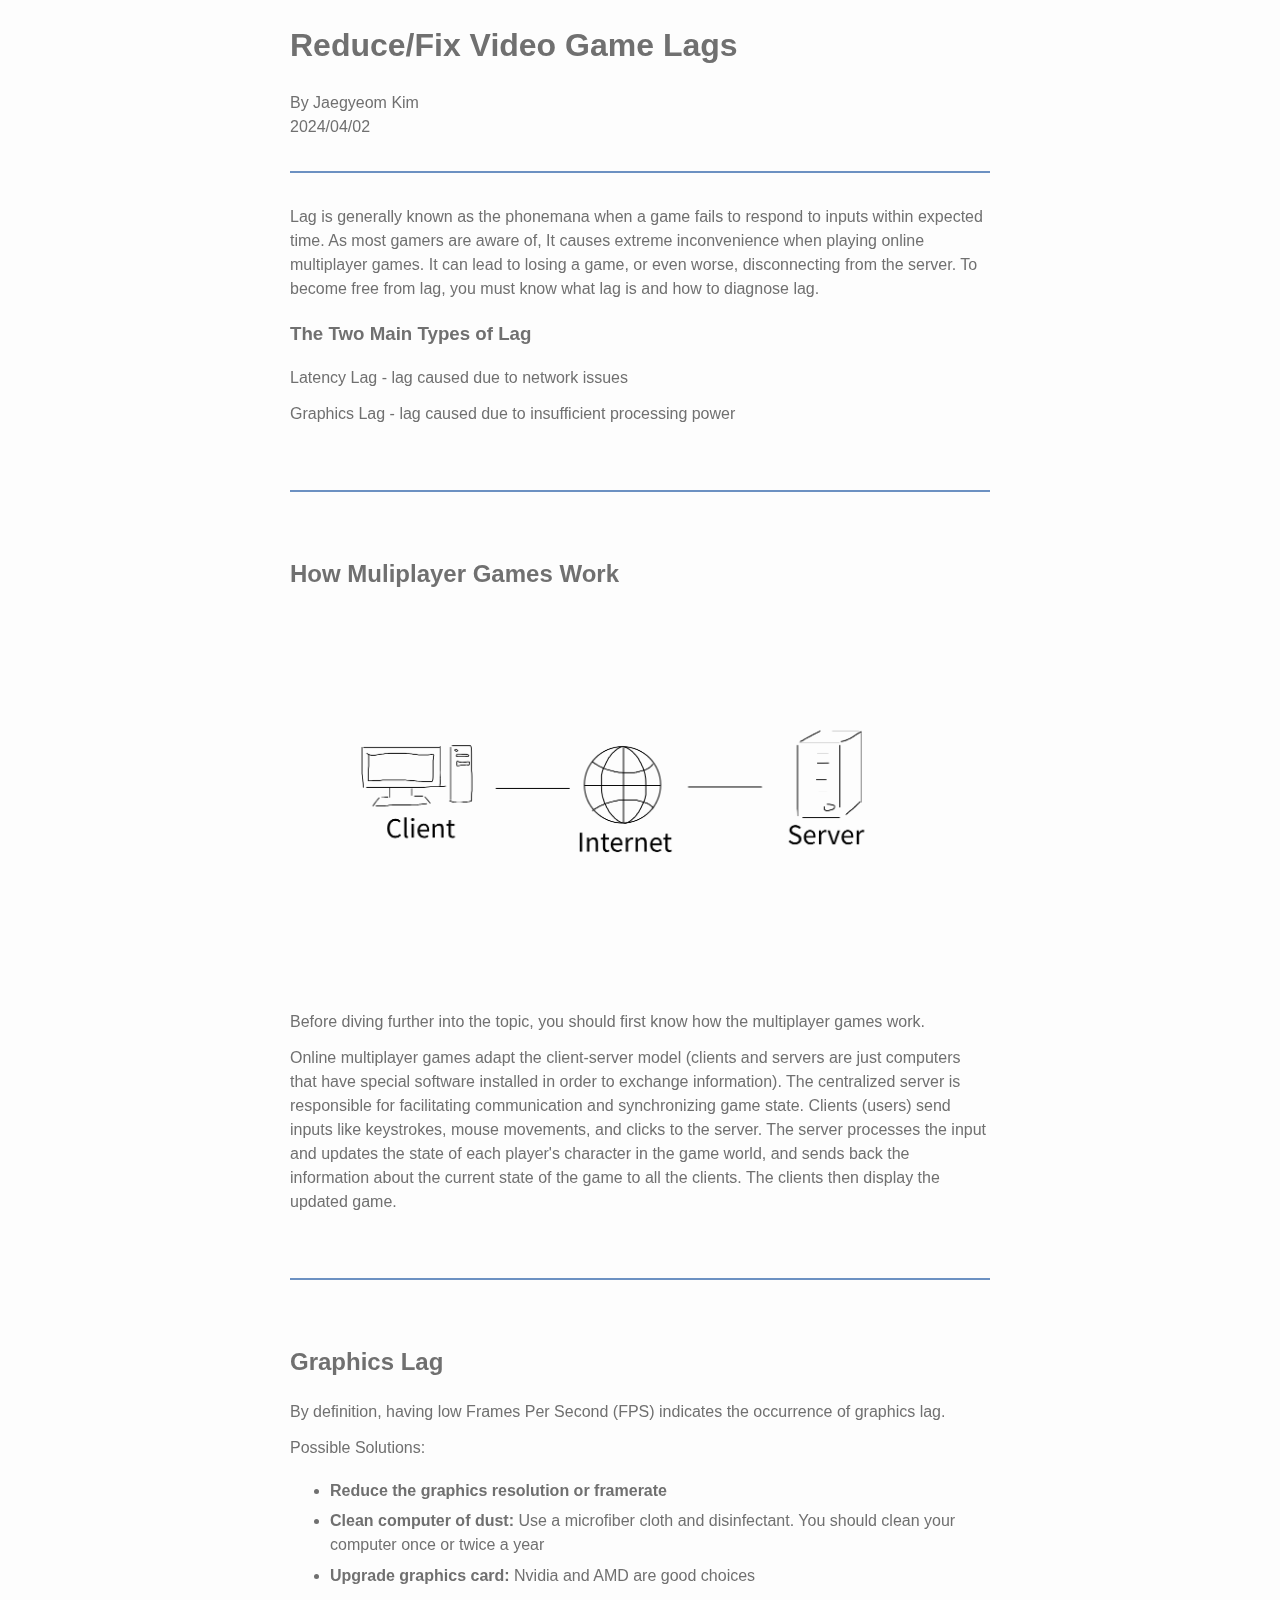
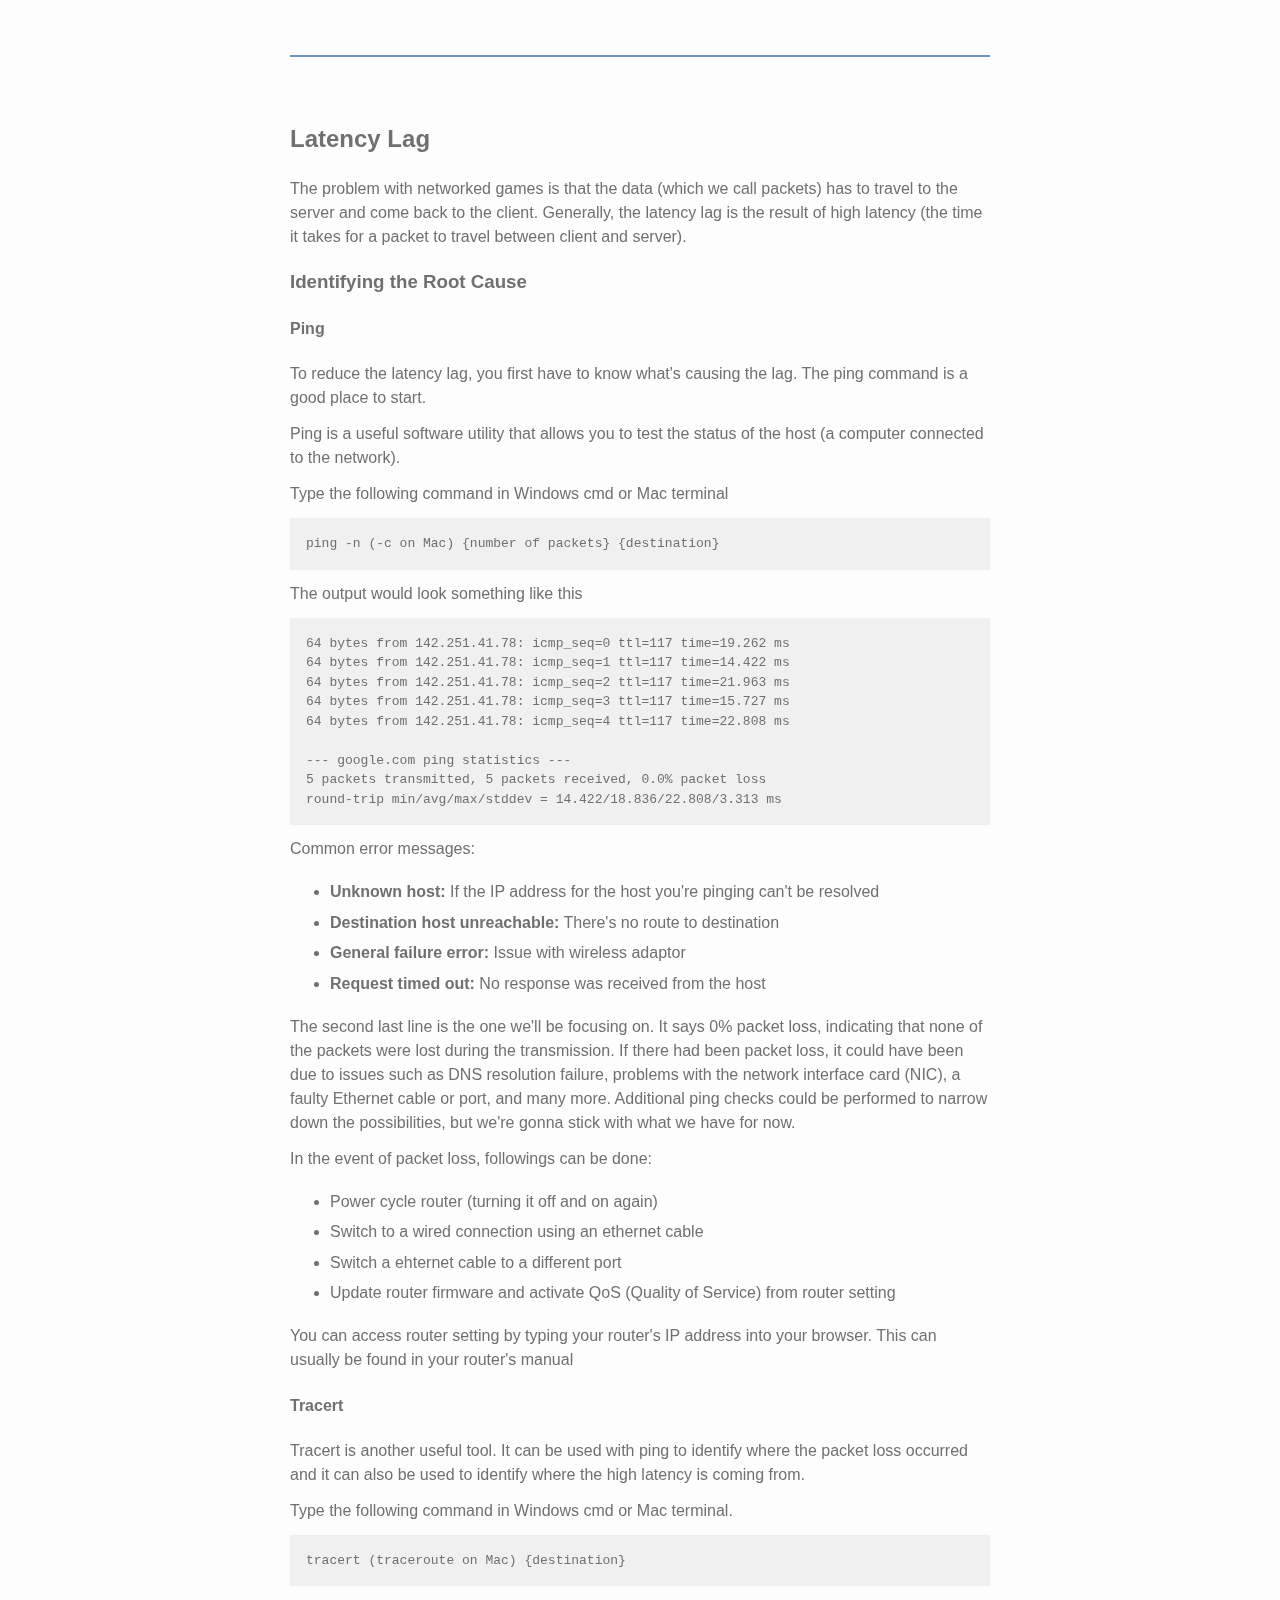
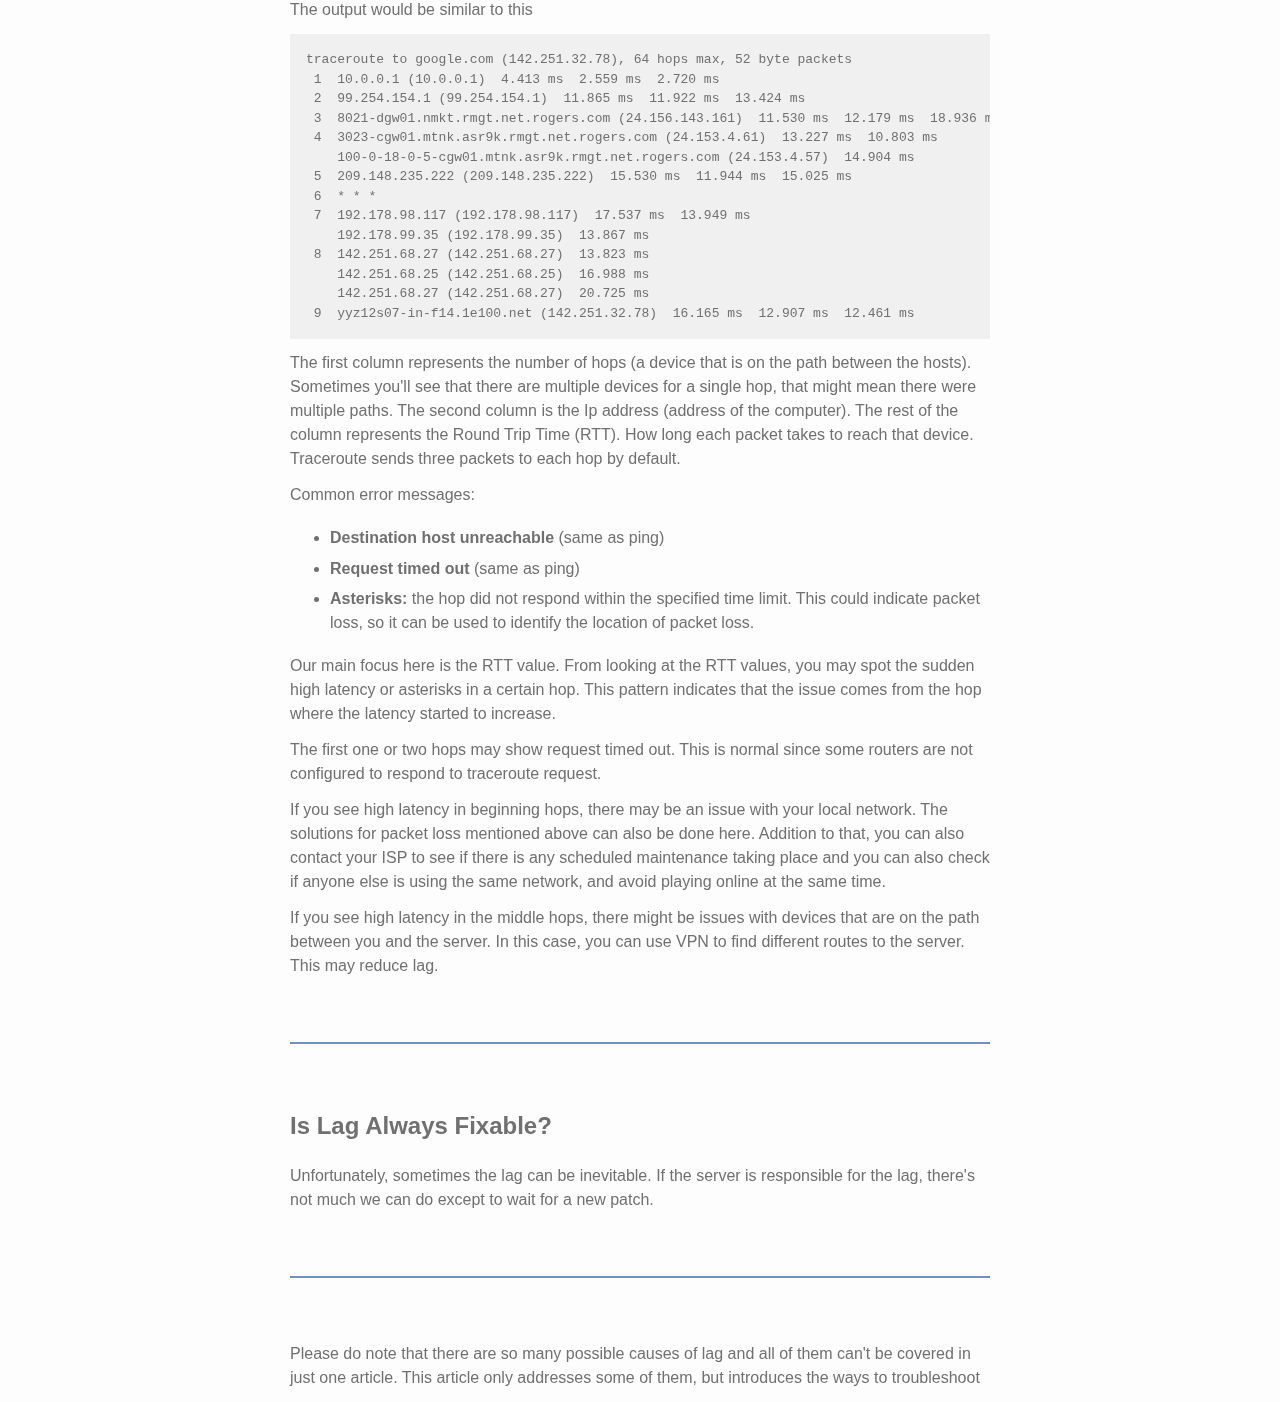
==== index.html @ 0a388fc5 "Update index.html" ====
<!DOCTYPE html>
<html leng="en">
<head>
<link rel="stylesheet" href="/moddedmvp.css">
<title>Troubleshooting Lag</title>
</head>
<body>

<h1>Reduce/Fix Video Game Lags</h1>
<p>By Jaegyeom Kim<br>2024/04/02</p>
<hr id="special-hr">
 
<p>Lag is generally known as the phonemana when a game fails to respond to inputs within expected time. As most gamers are aware of, It causes extreme inconvenience when playing online multiplayer games. It can lead to losing a game, or even worse, disconnecting from the server. To become free from lag, you must know what lag is and how to diagnose lag.</p>

<h3>The Two Main Types of Lag</h3>
<p>Latency Lag - lag caused due to network issues</p>
<p>Graphics Lag - lag caused due to insufficient processing power</p>
<hr>

<h2>How Muliplayer Games Work</h2>
<img src="Figure1.png" width="700">
<p>Before diving further into the topic, you should first know how the multiplayer games work.</p>
<p>Online multiplayer games adapt the client-server model (clients and servers are just computers that have special software installed in order to exchange information). The centralized server is responsible for facilitating communication and synchronizing game state. Clients (users) send inputs like keystrokes, mouse movements, and clicks to the server. The server processes the input and updates the state of each player's character in the game world, and sends back the information about the current state of the game to all the clients. The clients then display the updated game.</p>
<hr>

<h2>Graphics Lag</h2>
<p>By definition, having low Frames Per Second (FPS) indicates the occurrence of graphics lag.</p>
<p>Possible Solutions:</p>
<ul>
<li><strong>Reduce the graphics resolution or framerate</strong></li>
<li><strong>Clean computer of dust:</strong> Use a microfiber cloth and disinfectant. You should clean your computer once or twice a year</li>
<li><strong>Upgrade graphics card:</strong> Nvidia and AMD are good choices</li>
</ul>
<hr>

<h2>Latency Lag</h2>
<p>The problem with networked games is that the data (which we call packets) has to travel to the server and come back to the client. Generally, the latency lag is the result of high latency (the time it takes for a packet to travel between client and server).</p>

<h3>Identifying the Root Cause</h3>
<h4>Ping</h4>
<p>To reduce the latency lag, you first have to know what's causing the lag. The ping command is a good place to start.</p>
<p>Ping is a useful software utility that allows you to test the status of the host (a computer connected to the network).</p>
<p>Type the following command in Windows cmd or Mac terminal</p>
<pre>
ping -n (-c on Mac) {number of packets} {destination}
</pre>
<p>The output would look something like this</p>
<pre>
64 bytes from 142.251.41.78: icmp_seq=0 ttl=117 time=19.262 ms
64 bytes from 142.251.41.78: icmp_seq=1 ttl=117 time=14.422 ms
64 bytes from 142.251.41.78: icmp_seq=2 ttl=117 time=21.963 ms
64 bytes from 142.251.41.78: icmp_seq=3 ttl=117 time=15.727 ms
64 bytes from 142.251.41.78: icmp_seq=4 ttl=117 time=22.808 ms

--- google.com ping statistics ---
5 packets transmitted, 5 packets received, 0.0% packet loss
round-trip min/avg/max/stddev = 14.422/18.836/22.808/3.313 ms
</pre>
<p>Common error messages:</p>
<ul>
<li><strong>Unknown host:</strong> If the IP address for the host you're pinging can't be resolved</li>
<li><strong>Destination host unreachable:</strong> There's no route to destination</li>
<li><strong>General failure error:</strong> Issue with wireless adaptor</li>
<li><strong>Request timed out:</strong> No response was received from the host</li>
</ul>
<p>The second last line is the one we'll be focusing on. It says 0% packet loss, indicating that none of the packets were lost during the transmission. If there had been packet loss, it could have been due to issues such as DNS resolution failure, problems with the network interface card (NIC), a faulty Ethernet cable or port, and many more. Additional ping checks could be performed to narrow down the possibilities, but we're gonna stick with what we have for now.</p>
<p>In the event of packet loss, followings can be done:</p>
<ul>
<li>Power cycle router (turning it off and on again)</li>
<li>Switch to a wired connection using an ethernet cable</li>
<li>Switch a ehternet cable to a different port</li>
<li>Update router firmware and activate QoS (Quality of Service) from router setting</li>
</ul>
<p>You can access router setting by typing your router's IP address into your browser. This can usually be found in your router's manual</p>

<h4>Tracert</h4>
<p>Tracert is another useful tool. It can be used with ping to identify where the packet loss occurred and it can also be used to identify where the high latency is coming from.</p>
<p>Type the following command in Windows cmd or Mac terminal.</p>
<pre>
tracert (traceroute on Mac) {destination}
</pre>
<p>The output would be similar to this</p>
<pre>
traceroute to google.com (142.251.32.78), 64 hops max, 52 byte packets
 1  10.0.0.1 (10.0.0.1)  4.413 ms  2.559 ms  2.720 ms
 2  99.254.154.1 (99.254.154.1)  11.865 ms  11.922 ms  13.424 ms
 3  8021-dgw01.nmkt.rmgt.net.rogers.com (24.156.143.161)  11.530 ms  12.179 ms  18.936 ms
 4  3023-cgw01.mtnk.asr9k.rmgt.net.rogers.com (24.153.4.61)  13.227 ms  10.803 ms
    100-0-18-0-5-cgw01.mtnk.asr9k.rmgt.net.rogers.com (24.153.4.57)  14.904 ms
 5  209.148.235.222 (209.148.235.222)  15.530 ms  11.944 ms  15.025 ms
 6  * * *
 7  192.178.98.117 (192.178.98.117)  17.537 ms  13.949 ms
    192.178.99.35 (192.178.99.35)  13.867 ms
 8  142.251.68.27 (142.251.68.27)  13.823 ms
    142.251.68.25 (142.251.68.25)  16.988 ms
    142.251.68.27 (142.251.68.27)  20.725 ms
 9  yyz12s07-in-f14.1e100.net (142.251.32.78)  16.165 ms  12.907 ms  12.461 ms
</pre>
<p>The first column represents the number of hops (a device that is on the path between the hosts). Sometimes you'll see that there are multiple devices for a single hop, that might mean there were multiple paths. The second column is the Ip address (address of the computer). The rest of the column represents the Round Trip Time (RTT). How long each packet takes to reach that device. Traceroute sends three packets to each hop by default.</p>
<p>Common error messages:</p>
<ul>
<li><strong>Destination host unreachable</strong> (same as ping)</li>
<li><strong>Request timed out</strong> (same as ping)</li>
<li><strong>Asterisks:</strong> the hop did not respond within the specified time limit. This could indicate packet loss, so it can be used to identify the location of packet loss.</li>
</ul>
<p>Our main focus here is the RTT value. From looking at the RTT values, you may spot the sudden high latency or asterisks in a certain hop. This pattern indicates that the issue comes from the hop where the latency started to increase.</p>
<p>The first one or two hops may show request timed out. This is normal since some routers are not configured to respond to traceroute request.</p>
<p>If you see high latency in beginning hops, there may be an issue with your local network. The solutions for packet loss mentioned above can also be done here. Addition to that, you can also contact your ISP to see if there is any scheduled maintenance taking place and you can also check if anyone else is using the same network, and avoid playing online at the same time.</p>
<p>If you see high latency in the middle hops, there might be issues with devices that are on the path between you and the server. In this case, you can use VPN to find different routes to the server. This may reduce lag.</p>
<hr>

<h2>Is Lag Always Fixable?</h2>
<p>Unfortunately, sometimes the lag can be inevitable. If the server is responsible for the lag, there's not much we can do except to wait for a new patch.</p>
<hr>

<p>Please do note that there are so many possible causes of lag and all of them can't be covered in just one article. This article only addresses some of them, but introduces the ways to troubleshoot</p>

</body>
</html>
---- moddedmvp.css ----
:root {
    --active-brightness: 0.85;
    --border-radius: 5px;
    --box-shadow: 2px 2px 10px;
    --color-accent: #118bee15;
    --color-bg: #fff;
    --color-bg-secondary: #e9e9e9;
    --color-link: #118bee;
    --color-secondary: #920de9;
    --color-secondary-accent: #920de90b;
    --color-shadow: #f4f4f4;
    --color-table: #118bee;
    --color-text: #000;
    --color-text-secondary: #999;
    --color-scrollbar: #cacae8;
    --font-family: -apple-system, BlinkMacSystemFont, "Segoe UI", Roboto, Oxygen-Sans, Ubuntu, Cantarell, "Helvetica Neue", sans-serif;
    --hover-brightness: 1.2;
    --justify-important: center;
    --justify-normal: left;
    --line-height: 1.5;
    --width-card: 285px;
    --width-card-medium: 460px;
    --width-card-wide: 800px;
    --width-content: 1080px;
}

@media (prefers-color-scheme: dark) {
    :root[color-mode="user"] {
        --color-accent: #0097fc4f;
        --color-bg: #333;
        --color-bg-secondary: #555;
        --color-link: #0097fc;
        --color-secondary: #e20de9;
        --color-secondary-accent: #e20de94f;
        --color-shadow: #bbbbbb20;
        --color-table: #0097fc;
        --color-text: #f7f7f7;
        --color-text-secondary: #aaa;
    }
}

html {
    scroll-behavior: smooth;
}

@media (prefers-reduced-motion: reduce) {
    html {
        scroll-behavior: auto;
    }
}

/* Layout */
article aside {
    background: var(--color-secondary-accent);
    border-left: 4px solid var(--color-secondary);
    padding: 0.01rem 0.8rem;
}

body {
    background: #fdfdfd;
    color: #707070;
    font-family: var(--font-family);
    line-height: var(--line-height);
    max-width: 700px;
    margin: auto;
    overflow-x: hidden;
    padding: 0;
}

footer,
header,
main {
    margin: 0 auto;
    max-width: var(--width-content);
    padding: 3rem 1rem;
}

hr {
    background-color: #6C91C2;
    border: none;
    height: 2px;
    margin: 4rem 0;
    width: 100%
}

#special-hr {
    margin: 2rem 0;
}

section aside {
    border: 1px solid var(--color-bg-secondary);
    border-radius: var(--border-radius);
    box-shadow: var(--box-shadow) var(--color-shadow);
    margin: 1rem;
    padding: 1.25rem;
    width: var(--width-card);
}

section aside:hover {
    box-shadow: var(--box-shadow) var(--color-bg-secondary);
}

[hidden] {
    display: none;
}

/* Headers */
article header,
div header,
main header {
    padding-top: 0;
}

header {
    text-align: var(--justify-important);
}

header a b,
header a em,
header a i,
header a strong {
    margin-left: 0.5rem;
    margin-right: 0.5rem;
}

header nav img {
    margin: 1rem 0;
}

section header {
    padding-top: 0;
    width: 100%;
}

/* Nav */
nav {
    align
}

nav ul {
    list-style: none;
    padding: 0;
}

nav ul li {
    display: inline-block;
    margin: 0 0.5rem;
    position: relative;
    text-align: left;
}

/* Nav Dropdown */
nav ul li:hover ul {
    display: block;
}

nav ul li ul {
    background: var(--color-bg);
    border: 1px solid var(--color-bg-secondary);
    border-radius: var(--border-radius);
    box-shadow: var(--box-shadow) var(--color-shadow);
    display: none;
    height: auto;
    left: -2px;
    padding: .5rem 1rem;
    position: absolute;
    top: 1.7rem;
    white-space: nowrap;
    width: auto;
    z-index: 1;
}

nav ul li ul::before {
    /* fill gap above to make mousing over them easier */
    content: "";
    position: absolute;
    left: 0;
    right: 0;
    top: -0.5rem;
    height: 0.5rem;
}

nav ul li ul li,
nav ul li ul li a {
    display: block;
}

/
}

h1,
h2,
h3,
h4,
h5,
h6 {
    line-height: var(--line-height);
    text-wrap: balance;
}

mark {
    padding: 0.1rem;
}

ol li,
ul li {
    padding: 0.2rem 0;
}

p {
    margin: 0.75rem 0;
    padding: 0;
    width: 100%;
}

pre {
    margin: auto;
    overflow-x: auto;
    padding: 1rem;
    background-color: #f0f0f0;
}

pre code,
pre samp {
    display: block;
    max-width: var(--width-card-wide);
    padding: 0.5rem 2rem;
    white-space: pre-wrap;
}

small {
    color: var(--color-text-secondary);
}

sup {
    background-color: var(--color-secondary);
    border-radius: var(--border-radius);
    color: var(--color-bg);
    fon
/* Links */
a {
    color: var(--color-link);
    display: inline-block;
    font-weight: bold;
    text-decoration: underline;
}

a:hover {
    filter: brightness(var(--hover-brightness));
}

a:active {
    filter: brightness(var(--active-brightness));
}

a b,
a em,
a i,
a strong,
button,
input[type="submit"] {
    border-radius: var(--border-radius);
    display: inline-block;
    font-size: medium;
    font-weight: bold;
    line-height: var(--line-height);
    margin: 0.5rem 0;
    padding: 1rem 2rem;
}

button,
input[type="submit"] {
    font-family: var(--font-family);
}

button:hover,
input[type="submit"]:hover {
    cursor: pointer;
    filter: brightness(var(--hover-brightness));
}

button:active,
input[type="submit"]:active {
    filter: brightness(var(--active-brightness));
}

a b,
a strong,
button,
input[type="s
    border: 2px solid var(--color-link);
    color: var(--color-bg);
}

a em,
a i {
    border: 2px solid var(--color-link);
    border-radius: var(--border-radius);
    color: var(--color-link);
    display: inline-block;
    padding: 1rem 2rem;
}

article aside a {
    color: var(--color-secondary);
}

/* Images */
figure {
    margin: 0;
    padding: 0;
}

figure img {
    max-width: 100%;
}

figure figcaption {
    color: var(--color-text-secondary);
}

/* Forms */
button:disabled,
input:disabled {
    background: var(--color-bg-secondary);
    border-color: var(--color-bg-secondary);
    color: var(--color-text-secondary);
    cursor: not-allowed;
}

button[disabled]:hover,
input[type="submit"][disabled]:hover {
    filter: none;
}

form {
    border: 1px solid var(--color-bg-secondary);
    border-radius: var(--border-radius);
    box-shadow: var(--box-shadow) var(--color-shadow);
    display: block;

    padding: 1.5rem 0;
}

input,
label,
select,
textarea {
    display: block;
    font-size: inherit;
    max-width: var(--width-card-wide);
}

input[type="checkbox"],
input[type="radio"] {
    display: inline-block;
}

input[type="checkbox"]+label,
input[type="radio"]+label {
    display: inline-block;
    font-weight: normal;
    position: relative;
    top: 1px;
}

input[type="range"] {
    padding: 0.4rem 0;
}

input,
select,
textarea {
    border: 1px solid var(--color-bg-secondary);
    border-radius: var(--border-radius);
    margin-bottom: 1rem;
    padding: 0.4rem 0.8rem;
}

input[type="text"],
textarea {
    width: calc(100% - 1.6rem);
}

input[readonly],
textarea[readonly] {
    background-color: var(--color-bg-secondary);
}

label {
    font-weight: bold;
    margin-bottom: 0.2rem;
}

/* Popups */
dialog {
    border: 1px solid var(--color-bg-secondary);
    border-radius: var(--border-radius);
    box-shadow: var(--box-shadow) var(--color-shadow);
    position: fixed;
    top: 50%;
    left: 50%;
    transform: translate(-50%, -50%);
    width: 50%;
    z-index: 999;
}

/* Tables */
table {
    border: 1px solid var(--color-bg-secondary);
    border-radius: var(--border-radius);
    border-spacing: 0;
    display: inline-block;
    max-width: 100%;
    overflow-x: auto;
    padding: 0;
    white-space: nowrap;
}

table td,
table th,
table tr {
    padding: 0.4rem 0.8rem;
    text-align: var(--justify-important);
}

table thead {
    background-color: var(--color-table);
    border-collapse: collapse;
    border-radius: var(--border-radius);
    color: var(--color-bg);
    margin: 0;
    padding: 0;
}

table thead tr:first-child th:first-child {
    border-top-left-radius: var(--border-radius);
}

table thead tr:first-child th:l
    border-top-right-radius: var(--border-radius);
}

table thead th:first-child,
table tr td:first-child {
    text-align: var(--justify-normal);
}

table tr:nth-child(even) {
    background-color: var(--color-accent);
}

/* Quotes */
blockquote {
    display: block;
    font-size: x-large;
    line-height: var(--line-height);
    margin: 1rem auto;
    max-width: var(--width-card-medium);
    padding: 1.5rem 1rem;
    text-align: var(--justify-important);
}

blockquote footer {
    color: var(--color-text-secondary);
    display: block;
    font-size: small;
    line-height: var(--line-height);
    padding: 1.5rem 0;
}

/* Scrollbars */
* {
    scrollbar-width: thin;
    scrollbar-color: var(--color-scrollbar) transparent;
}

*::-webkit-scrollbar {
    width: 5px;
    height: 5px;
}

*::-webkit-scrollbar-track {
    background: transparent;
}

*::-webkit-scrollbar-thumb {
    background-color: var(--color-scrollbar);
    border-radius: 10px;
}
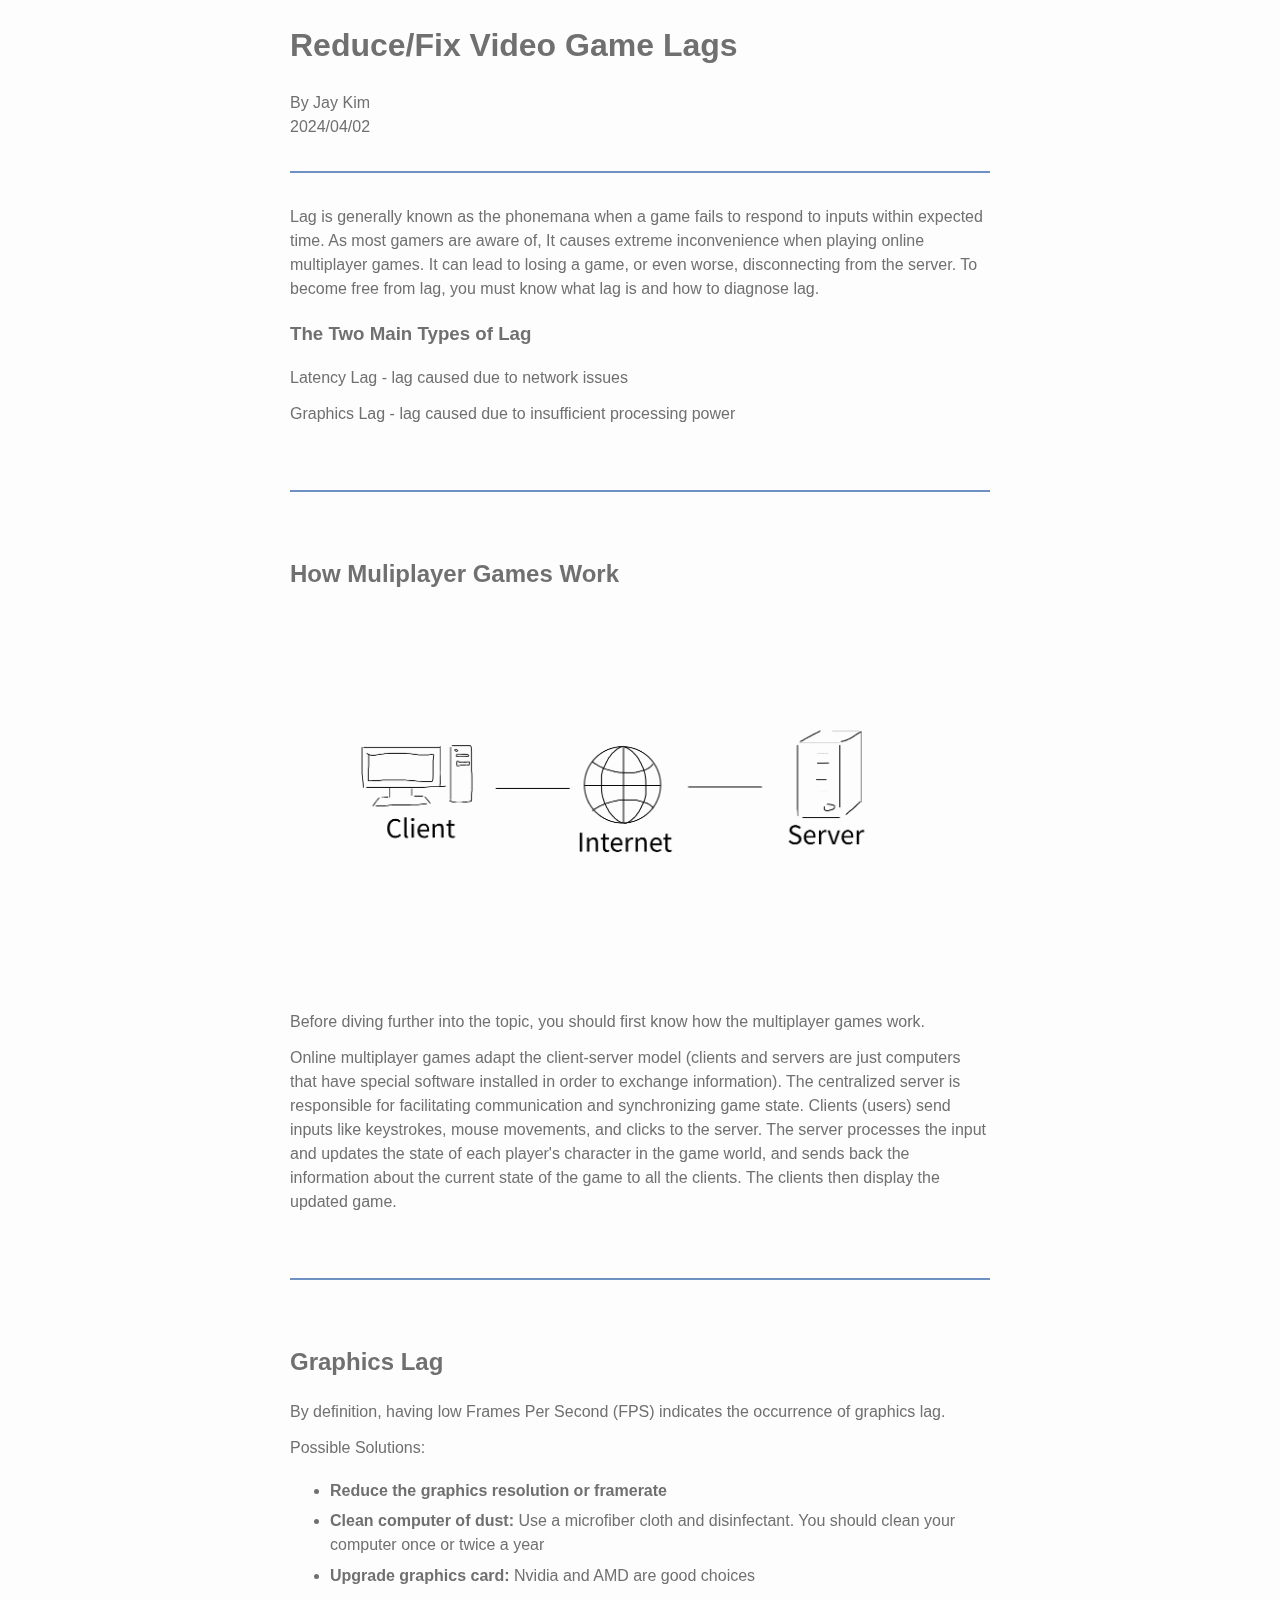
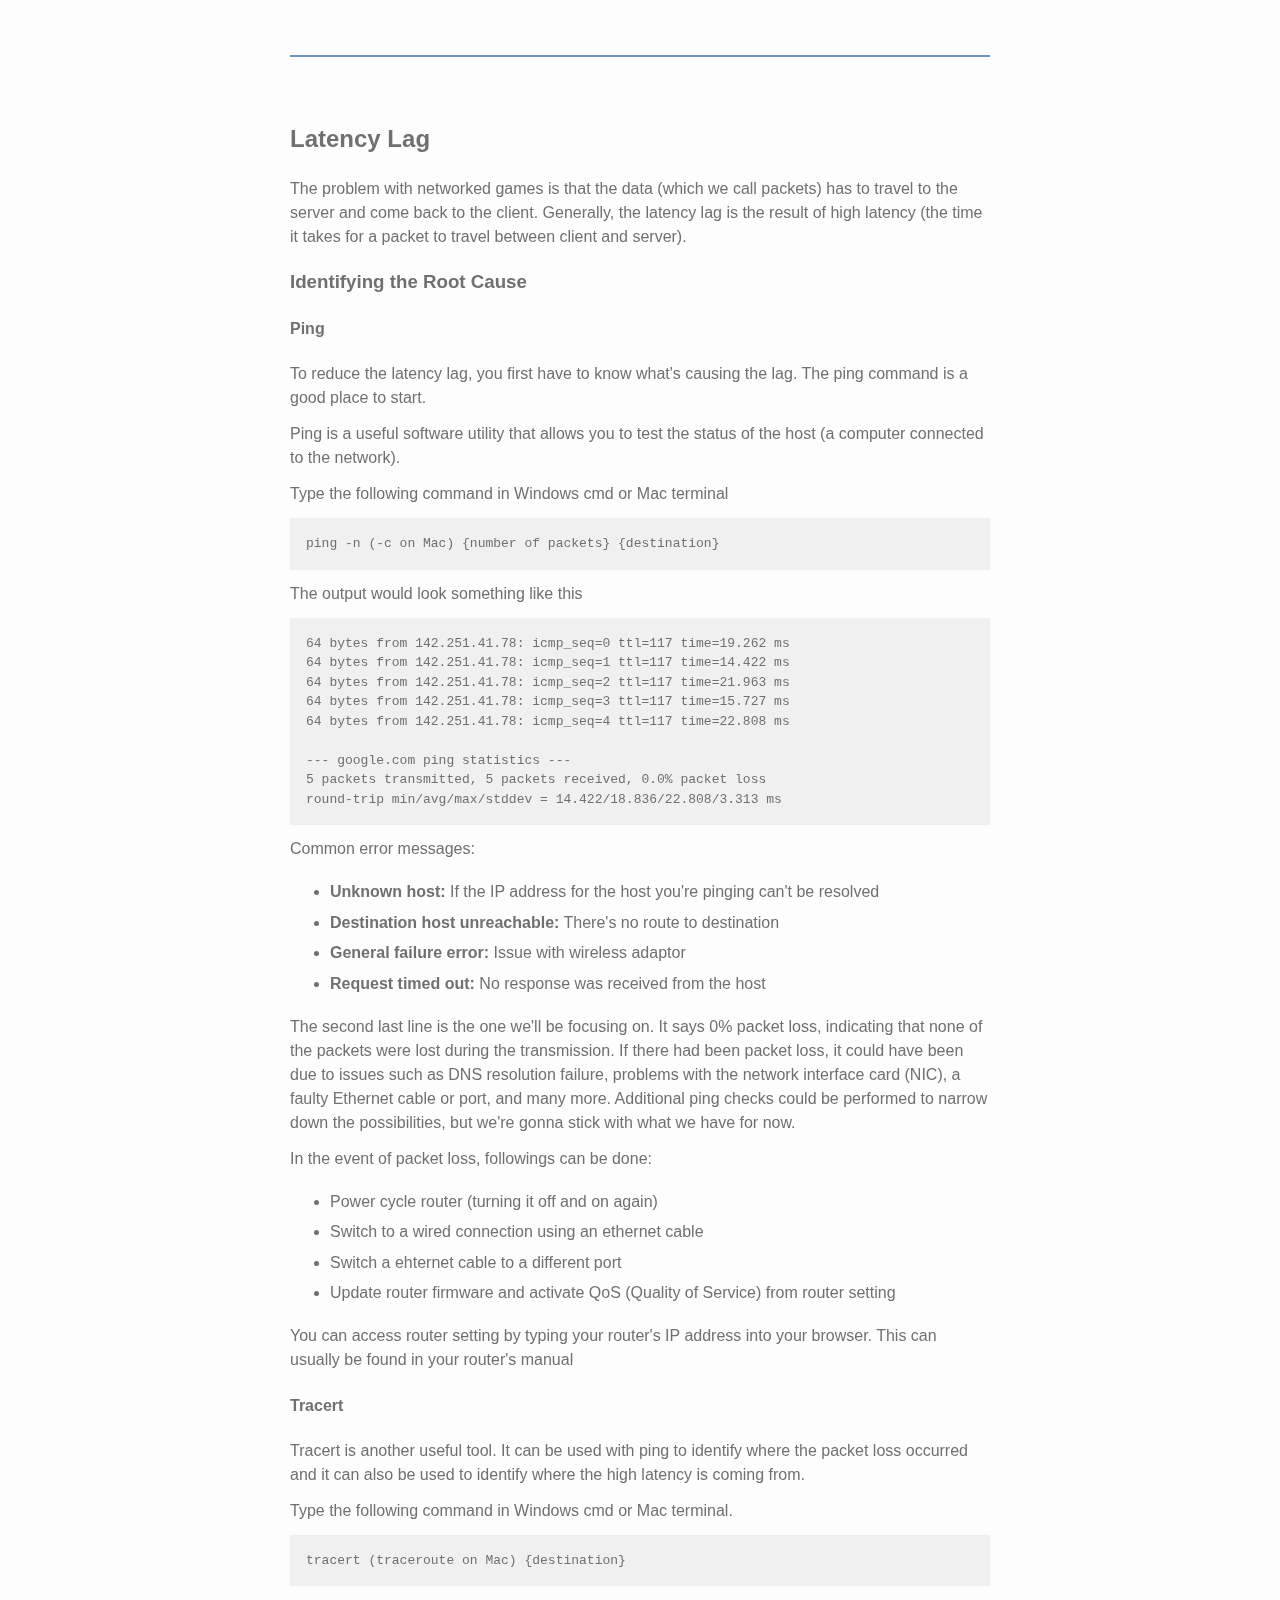
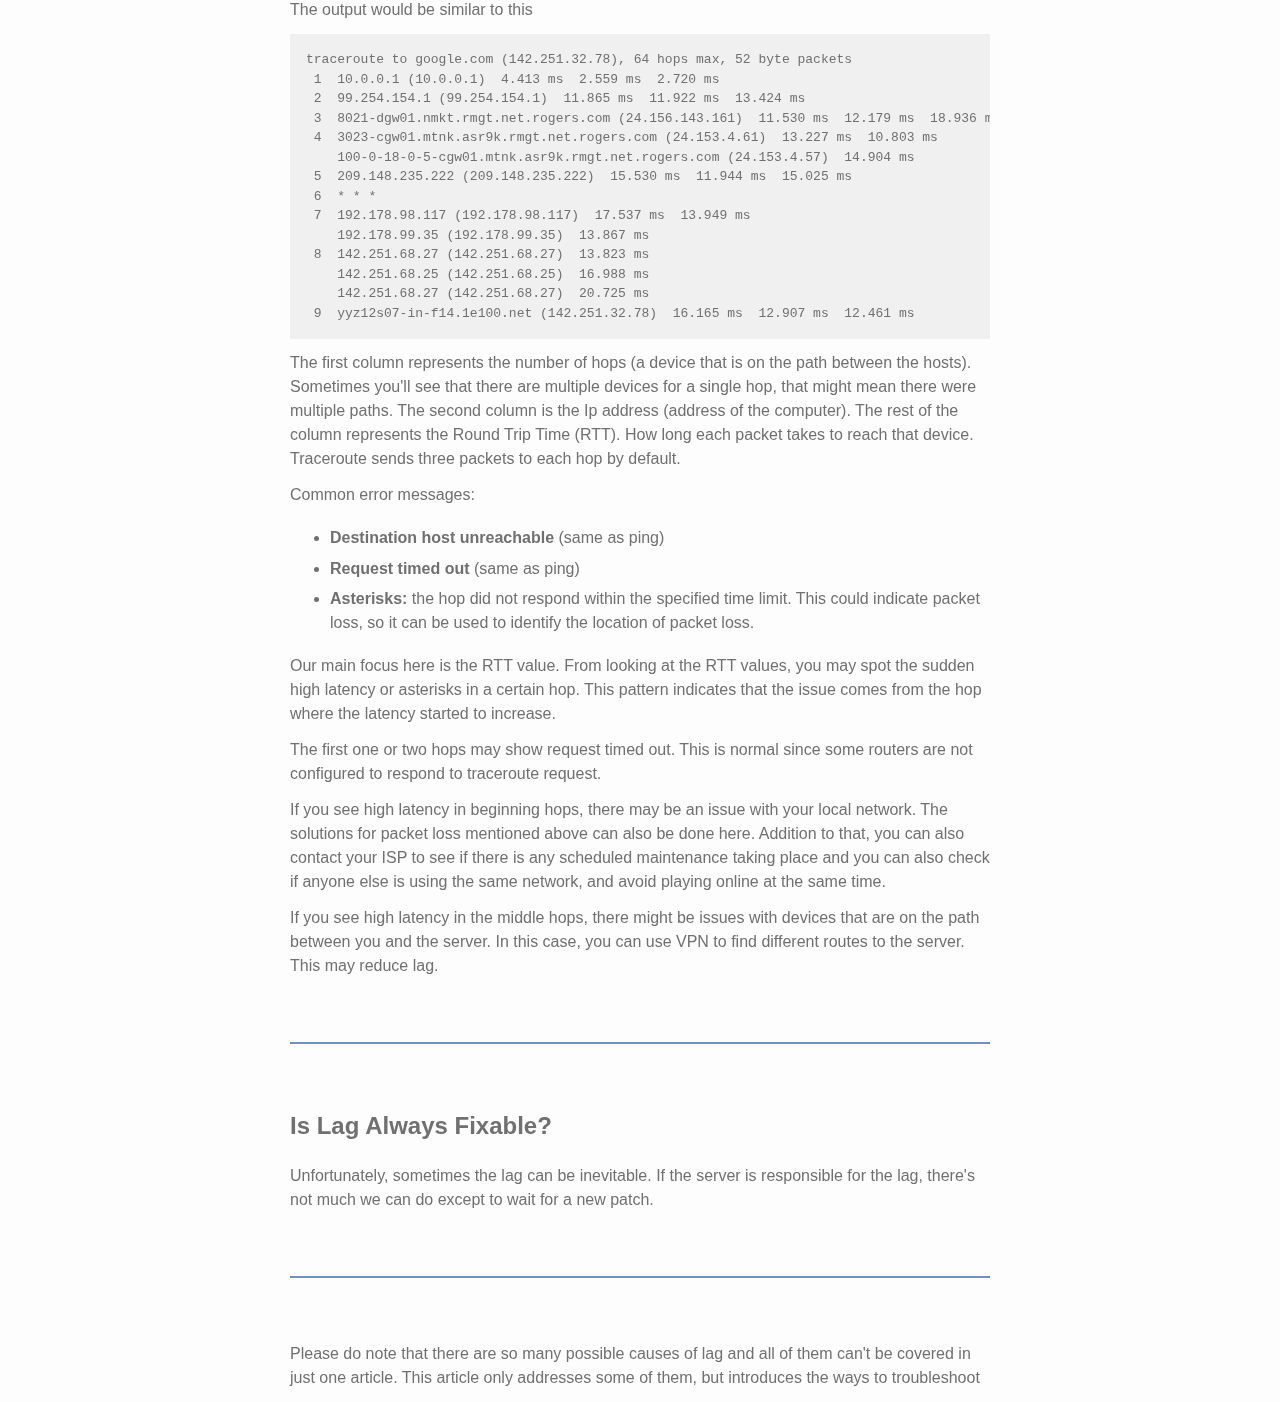
==== commit c8205186: "Update index.html" ====
--- a/index.html
+++ b/index.html
@@ -7,7 +7,7 @@
 <body>
 
 <h1>Reduce/Fix Video Game Lags</h1>
-<p>By Jaegyeom Kim<br>2024/04/02</p>
+<p>By Jay Kim<br>2024/04/02</p>
 <hr id="special-hr">
  
 <p>Lag is generally known as the phonemana when a game fails to respond to inputs within expected time. As most gamers are aware of, It causes extreme inconvenience when playing online multiplayer games. It can lead to losing a game, or even worse, disconnecting from the server. To become free from lag, you must know what lag is and how to diagnose lag.</p>
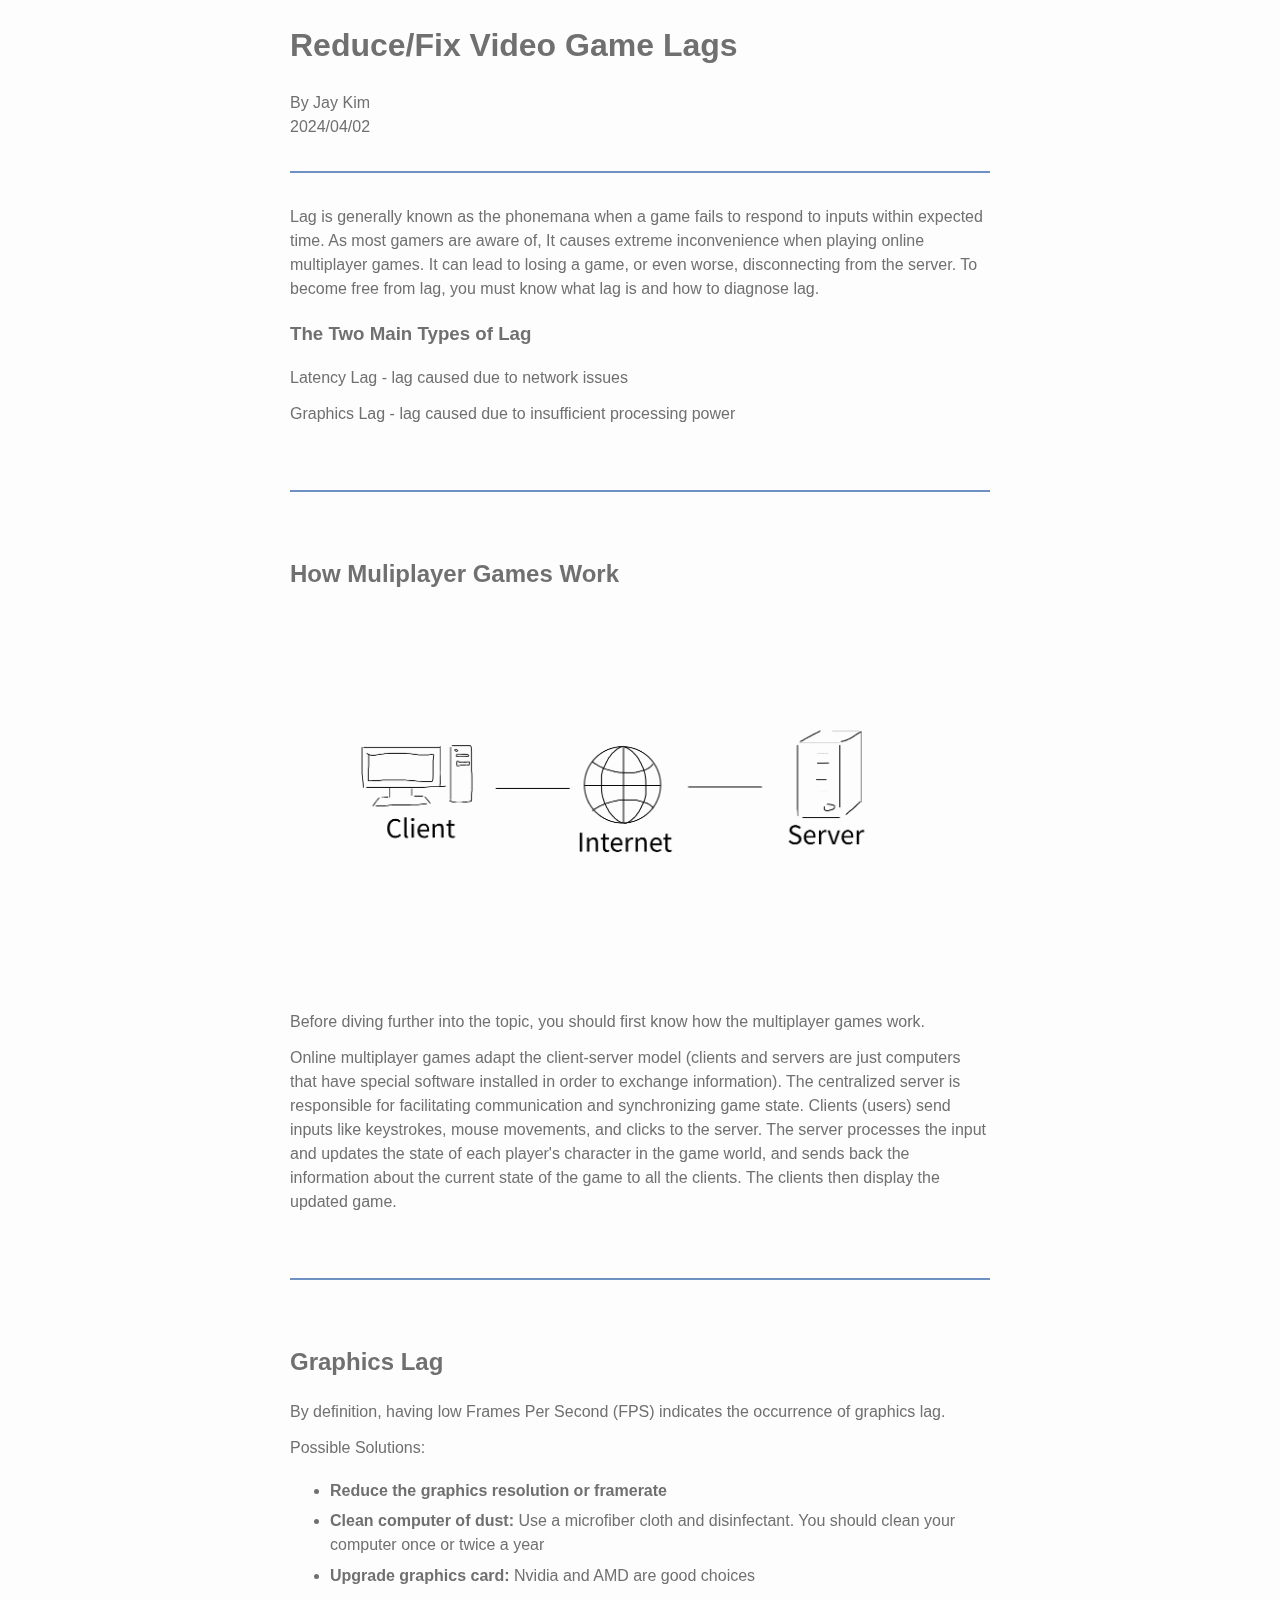
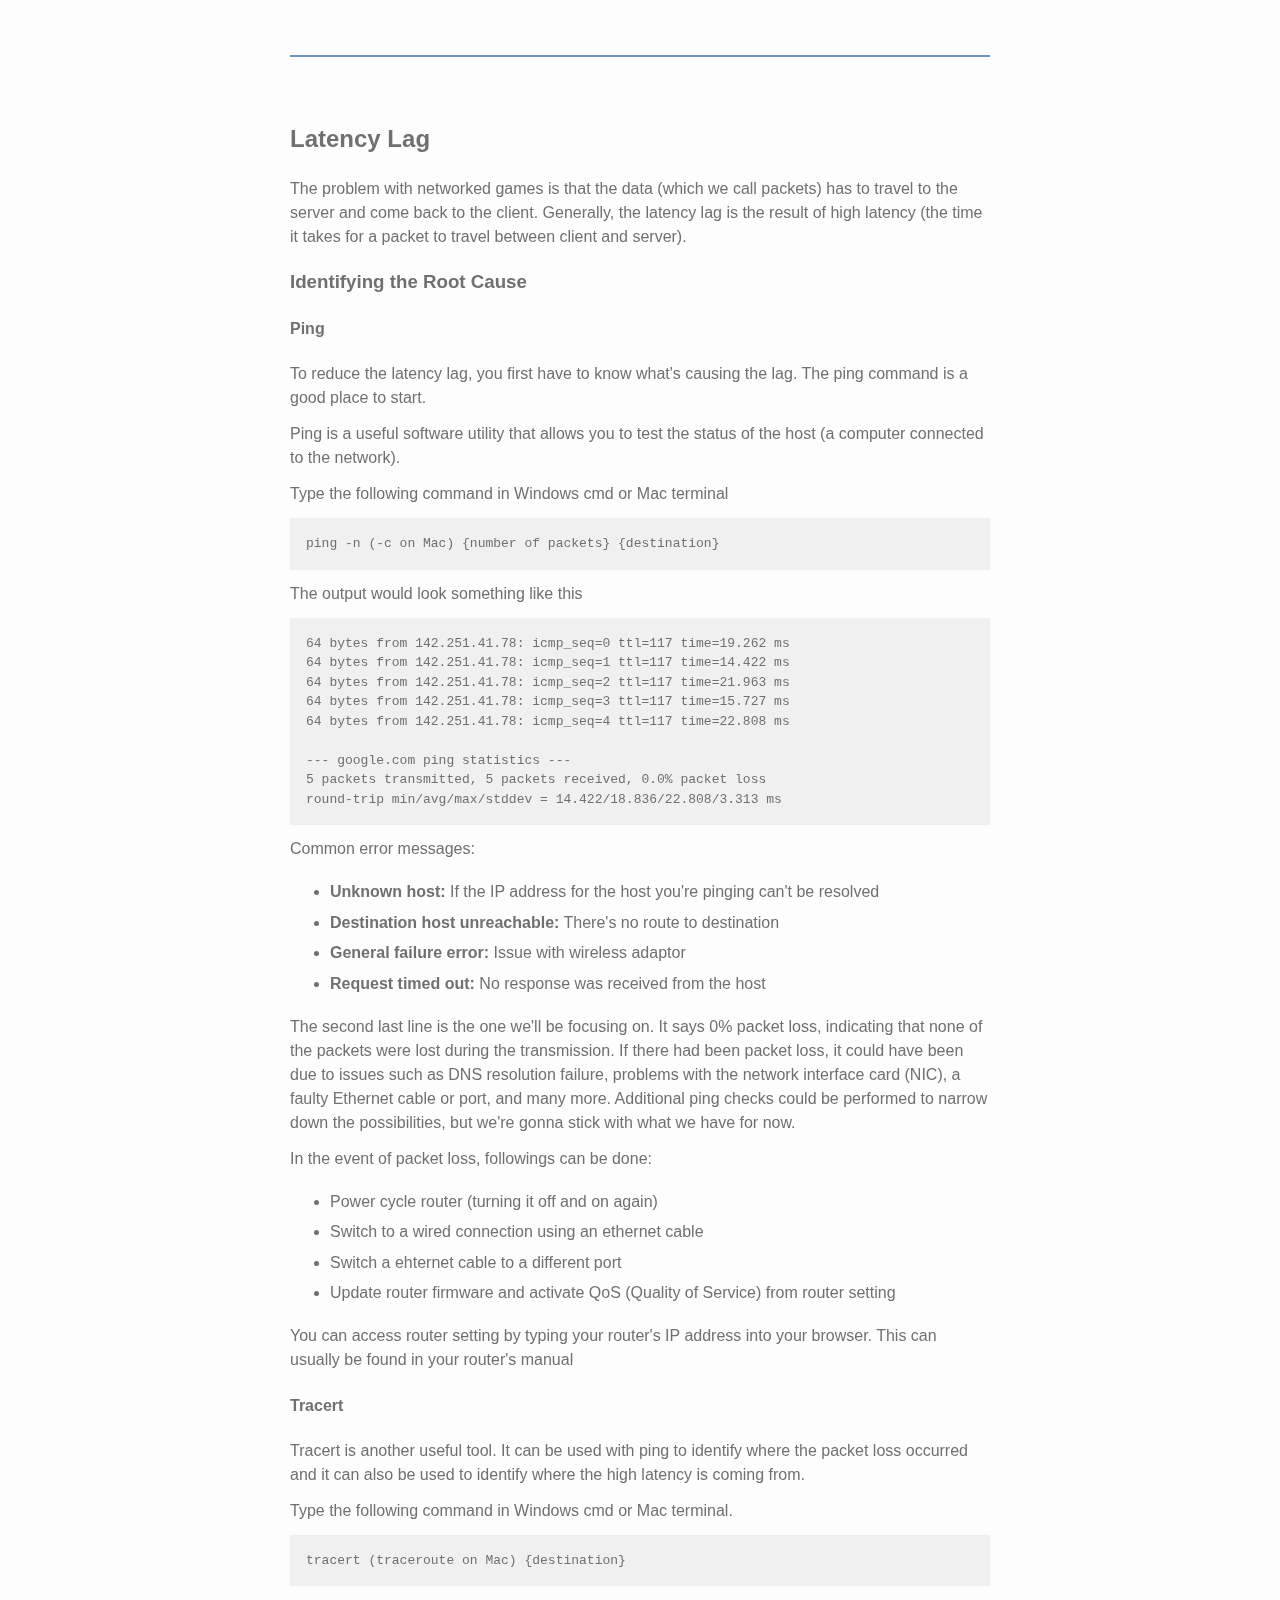
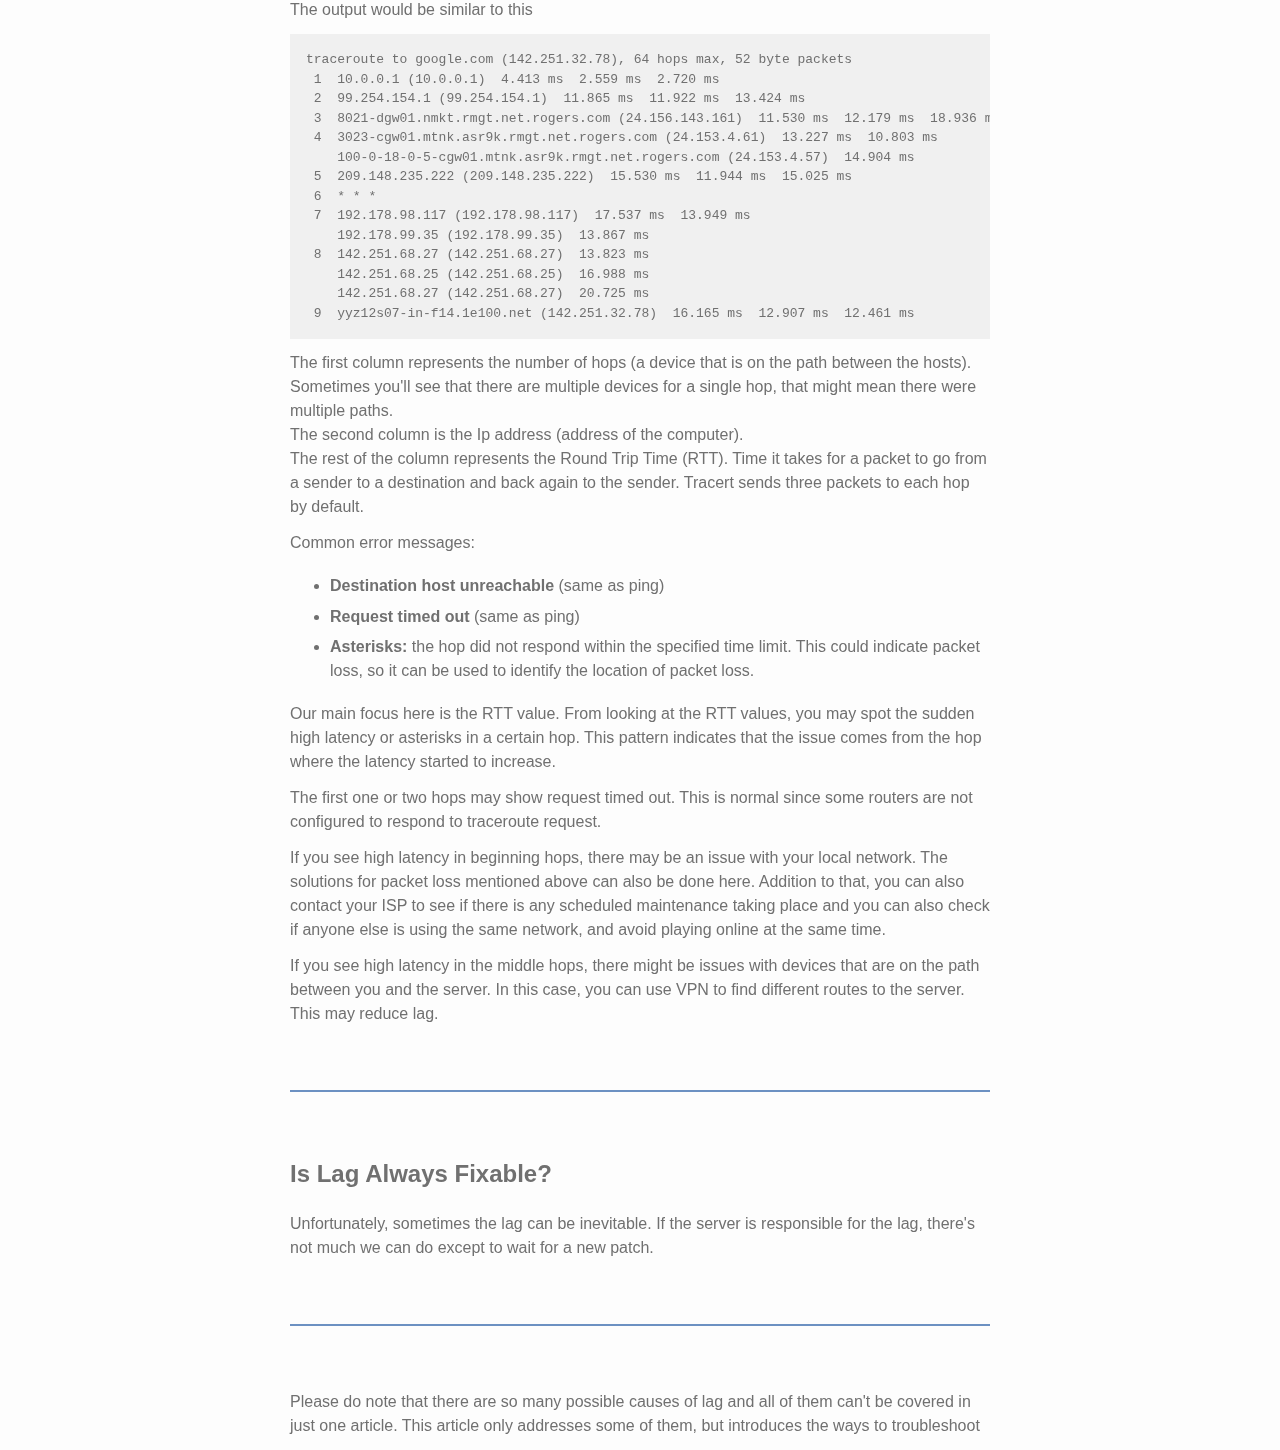
==== commit e3a91946: "Update index.html" ====
--- a/index.html
+++ b/index.html
@@ -96,7 +96,9 @@
     142.251.68.27 (142.251.68.27)  20.725 ms
  9  yyz12s07-in-f14.1e100.net (142.251.32.78)  16.165 ms  12.907 ms  12.461 ms
 </pre>
-<p>The first column represents the number of hops (a device that is on the path between the hosts). Sometimes you'll see that there are multiple devices for a single hop, that might mean there were multiple paths. The second column is the Ip address (address of the computer). The rest of the column represents the Round Trip Time (RTT). How long each packet takes to reach that device. Traceroute sends three packets to each hop by default.</p>
+<p>The first column represents the number of hops (a device that is on the path between the hosts). Sometimes you'll see that there are multiple devices for a single hop, that might mean there were multiple paths.<br>
+ The second column is the Ip address (address of the computer).<br>
+ The rest of the column represents the Round Trip Time (RTT). Time it takes for a packet to go from a sender to a destination and back again to the sender. Tracert sends three packets to each hop by default.</p>
 <p>Common error messages:</p>
 <ul>
 <li><strong>Destination host unreachable</strong> (same as ping)</li>
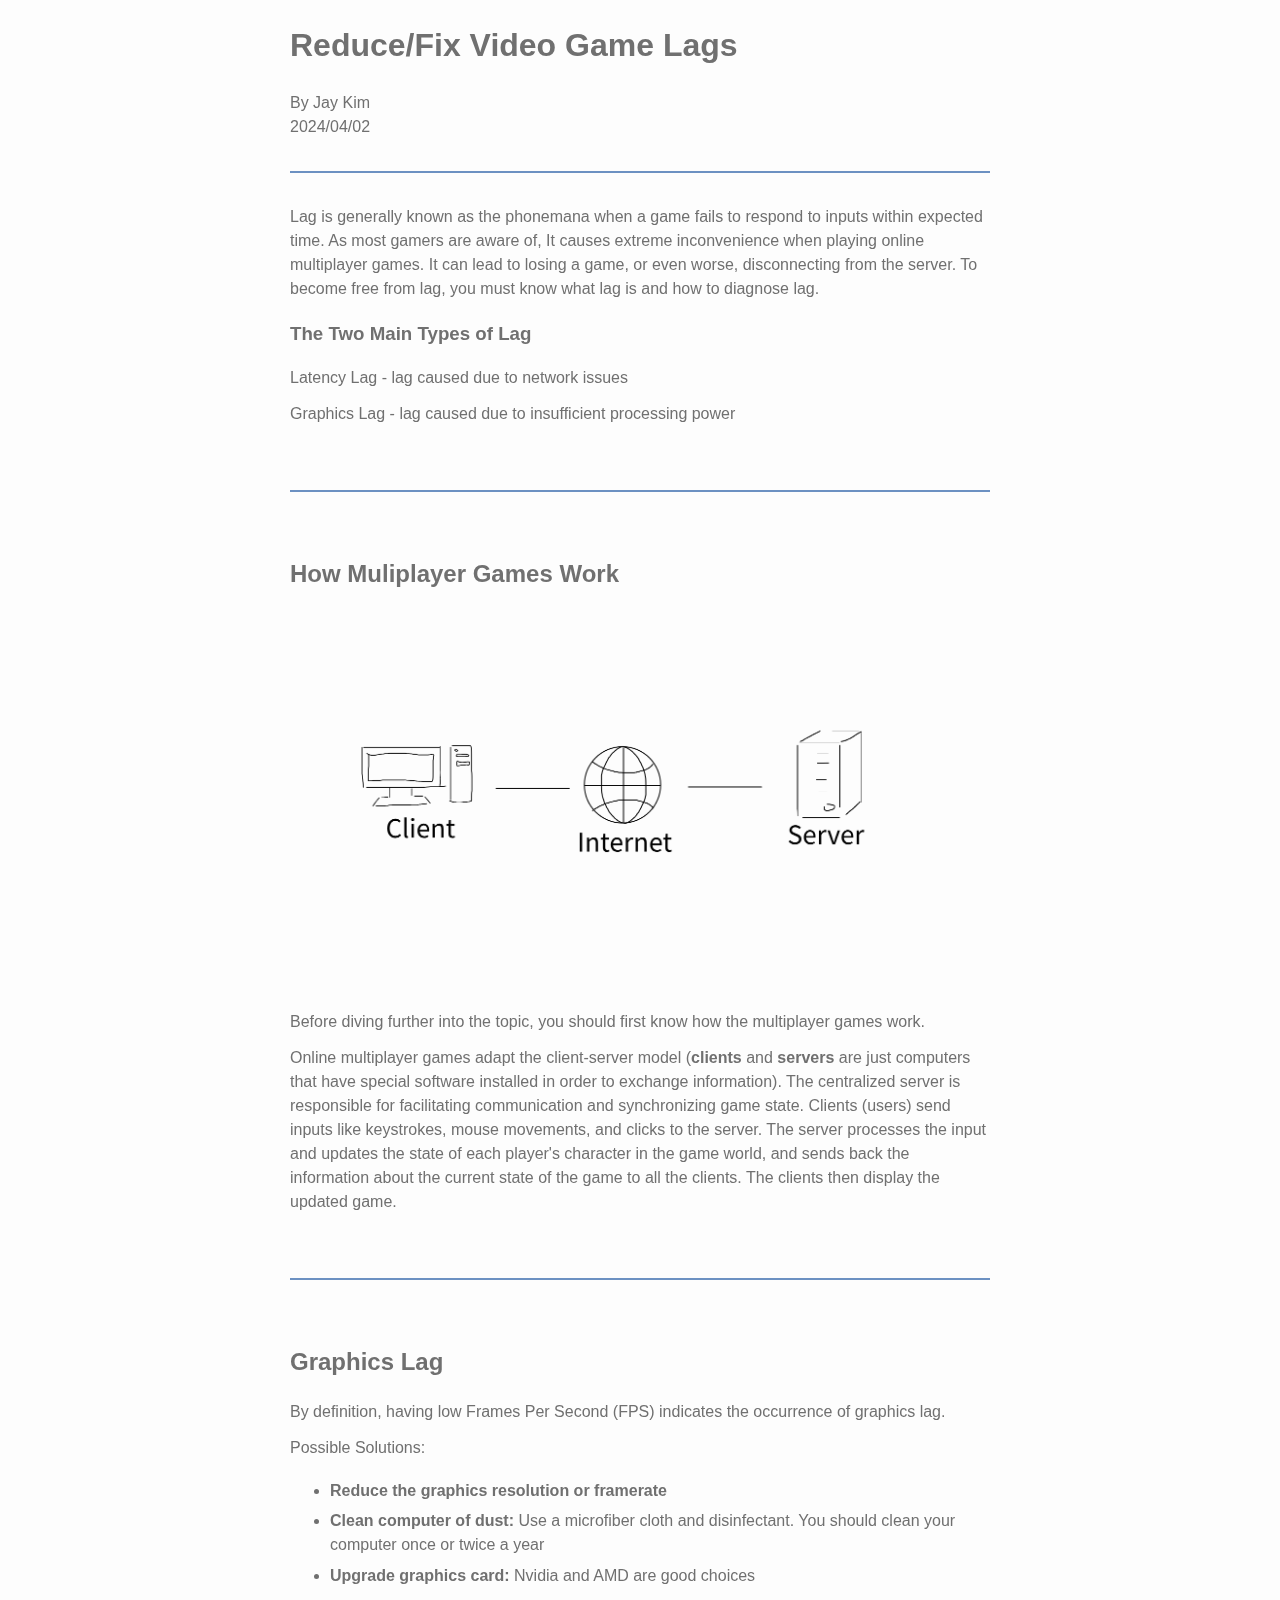
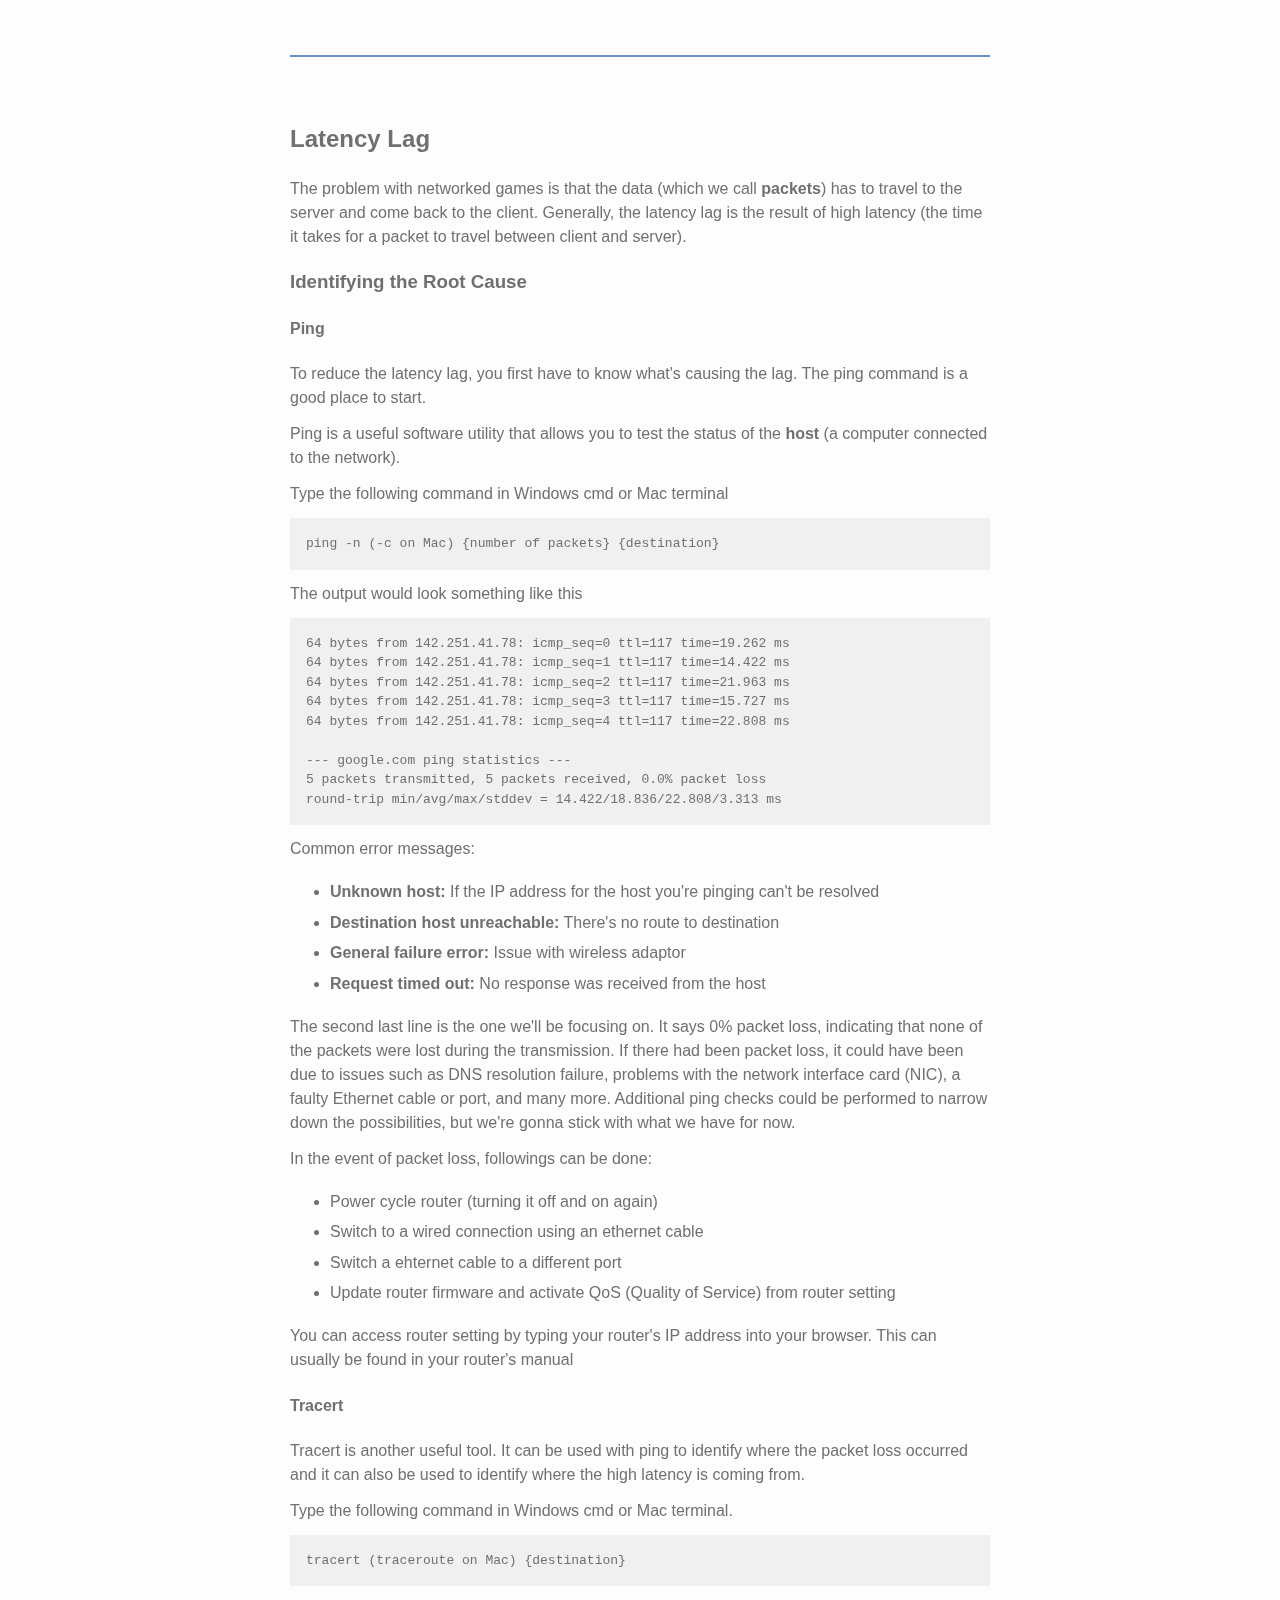
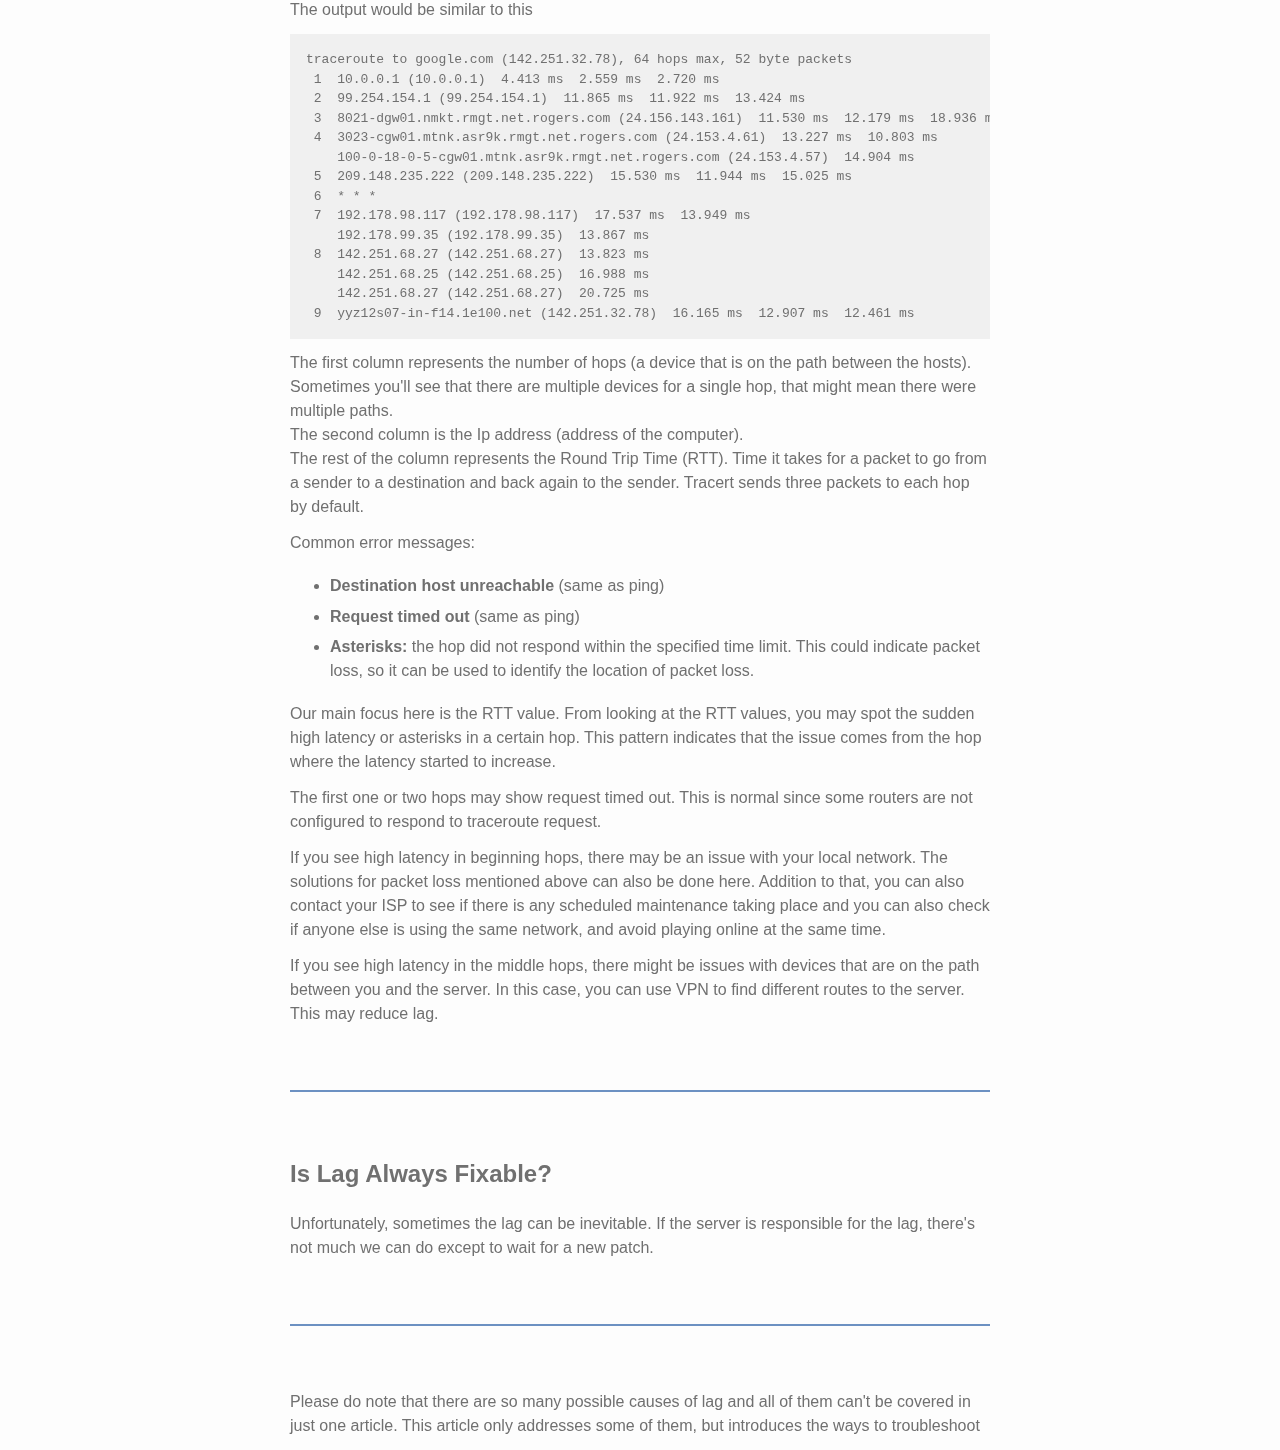
==== commit 079ee1a8: "Update index.html" ====
--- a/index.html
+++ b/index.html
@@ -20,7 +20,7 @@
 <h2>How Muliplayer Games Work</h2>
 <img src="Figure1.png" width="700">
 <p>Before diving further into the topic, you should first know how the multiplayer games work.</p>
-<p>Online multiplayer games adapt the client-server model (clients and servers are just computers that have special software installed in order to exchange information). The centralized server is responsible for facilitating communication and synchronizing game state. Clients (users) send inputs like keystrokes, mouse movements, and clicks to the server. The server processes the input and updates the state of each player's character in the game world, and sends back the information about the current state of the game to all the clients. The clients then display the updated game.</p>
+<p>Online multiplayer games adapt the client-server model (<strong>clients</strong> and <strong>servers</strong> are just computers that have special software installed in order to exchange information). The centralized server is responsible for facilitating communication and synchronizing game state. Clients (users) send inputs like keystrokes, mouse movements, and clicks to the server. The server processes the input and updates the state of each player's character in the game world, and sends back the information about the current state of the game to all the clients. The clients then display the updated game.</p>
 <hr>
 
 <h2>Graphics Lag</h2>
@@ -34,12 +34,12 @@
 <hr>
 
 <h2>Latency Lag</h2>
-<p>The problem with networked games is that the data (which we call packets) has to travel to the server and come back to the client. Generally, the latency lag is the result of high latency (the time it takes for a packet to travel between client and server).</p>
+<p>The problem with networked games is that the data (which we call <strong>packets</strong>) has to travel to the server and come back to the client. Generally, the latency lag is the result of high latency (the time it takes for a packet to travel between client and server).</p>
 
 <h3>Identifying the Root Cause</h3>
 <h4>Ping</h4>
 <p>To reduce the latency lag, you first have to know what's causing the lag. The ping command is a good place to start.</p>
-<p>Ping is a useful software utility that allows you to test the status of the host (a computer connected to the network).</p>
+<p>Ping is a useful software utility that allows you to test the status of the <strong>host</strong> (a computer connected to the network).</p>
 <p>Type the following command in Windows cmd or Mac terminal</p>
 <pre>
 ping -n (-c on Mac) {number of packets} {destination}
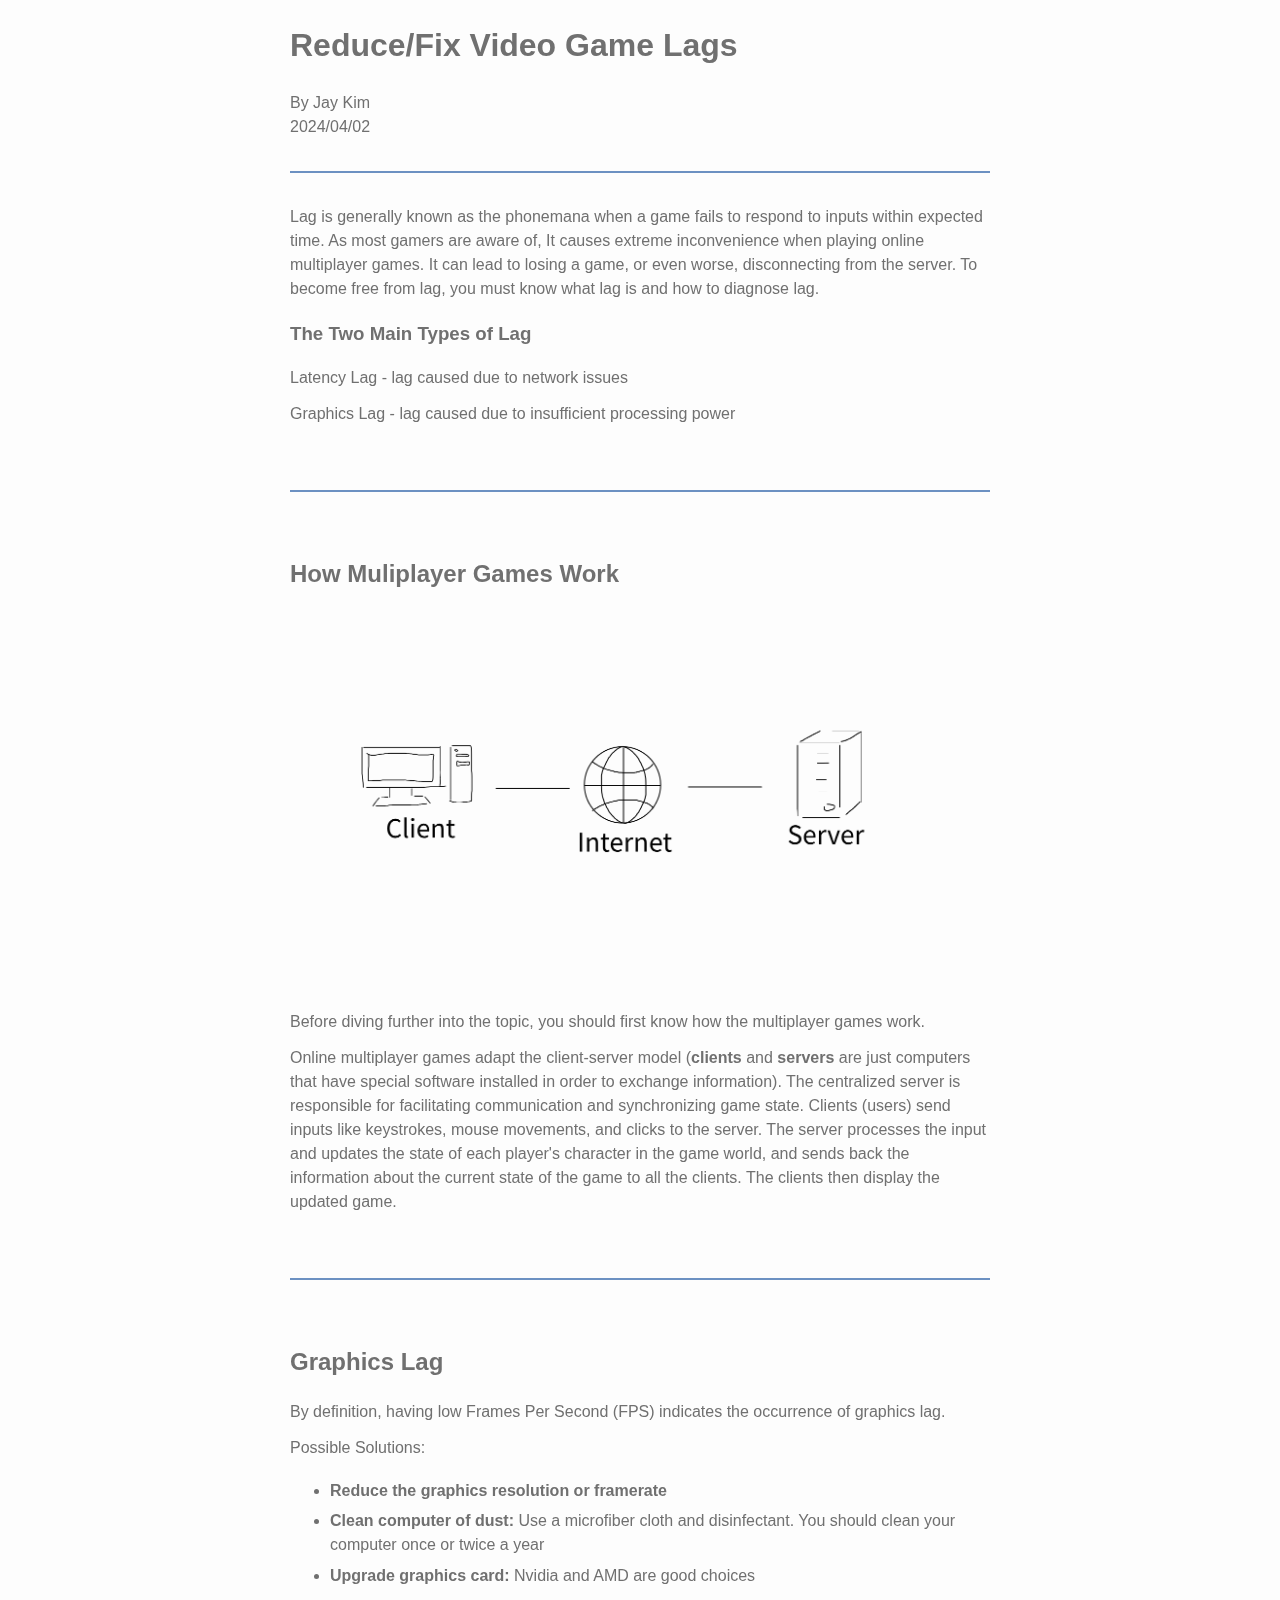
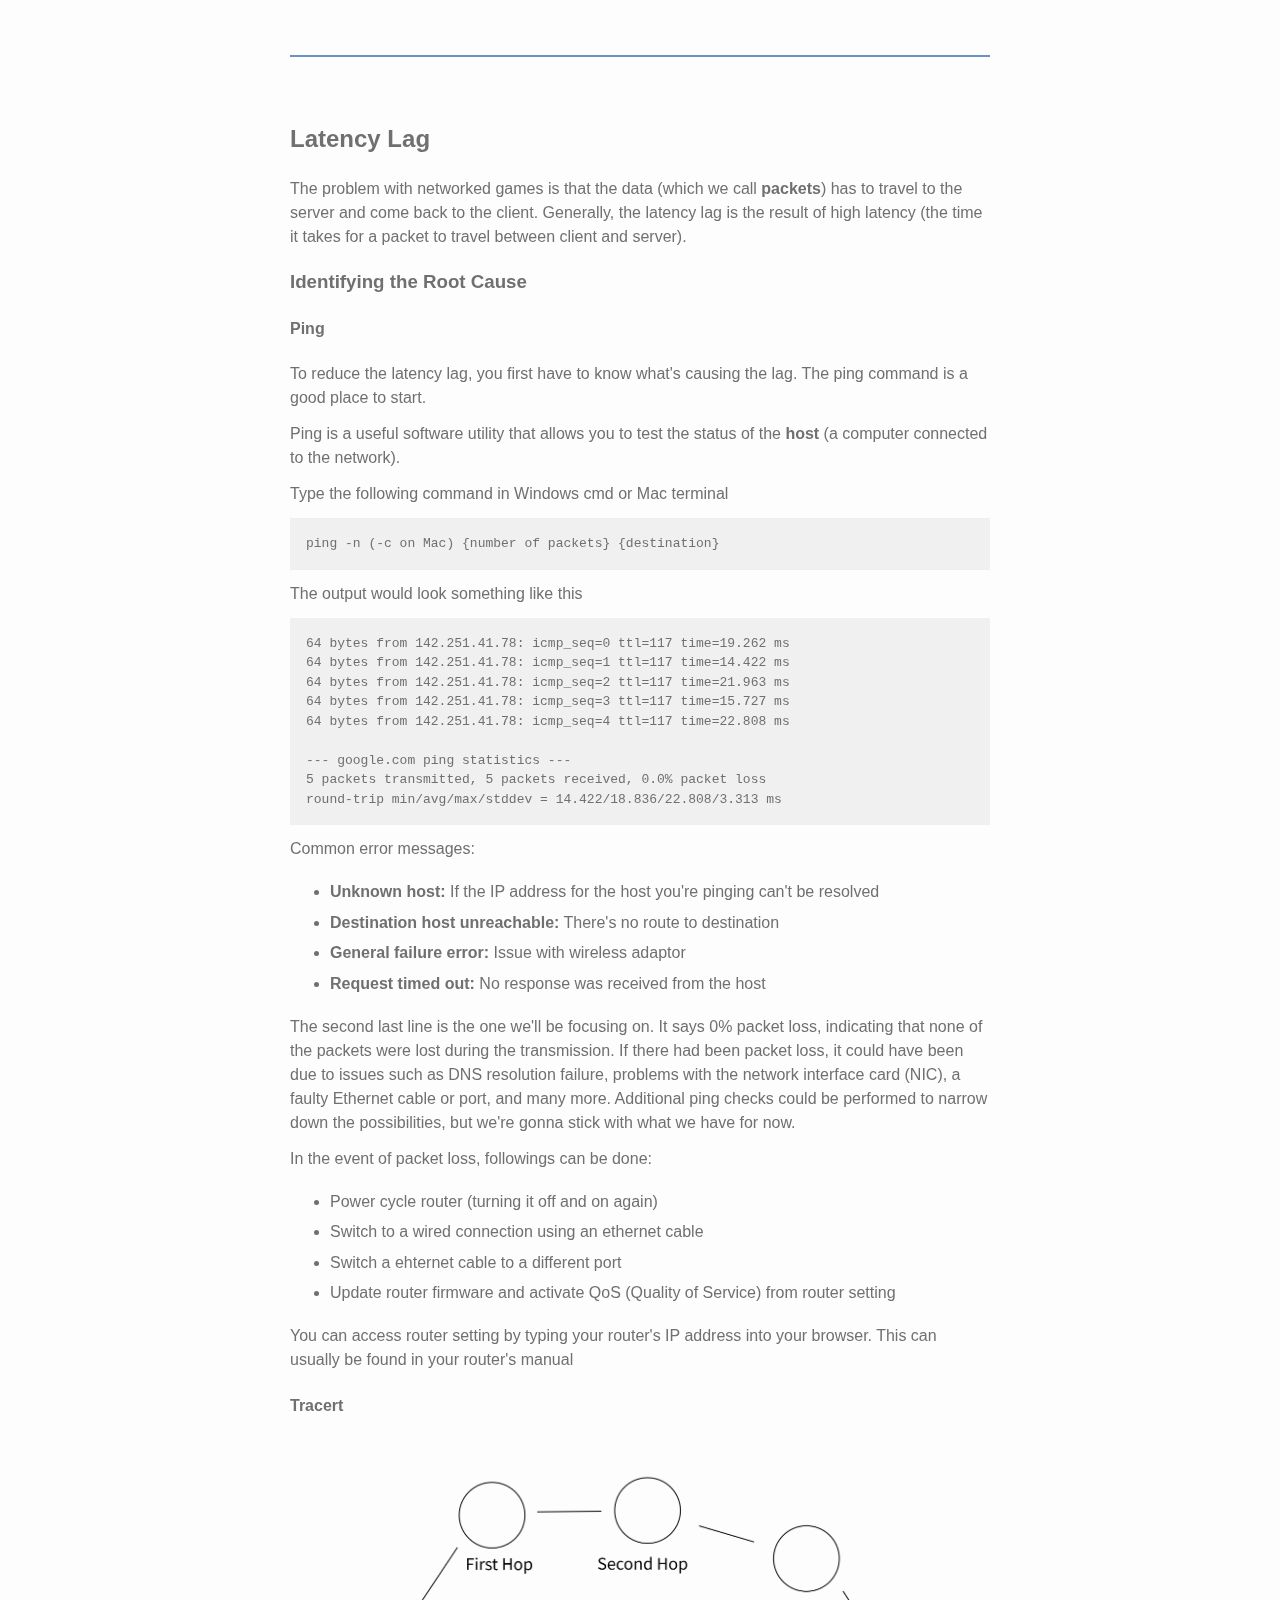
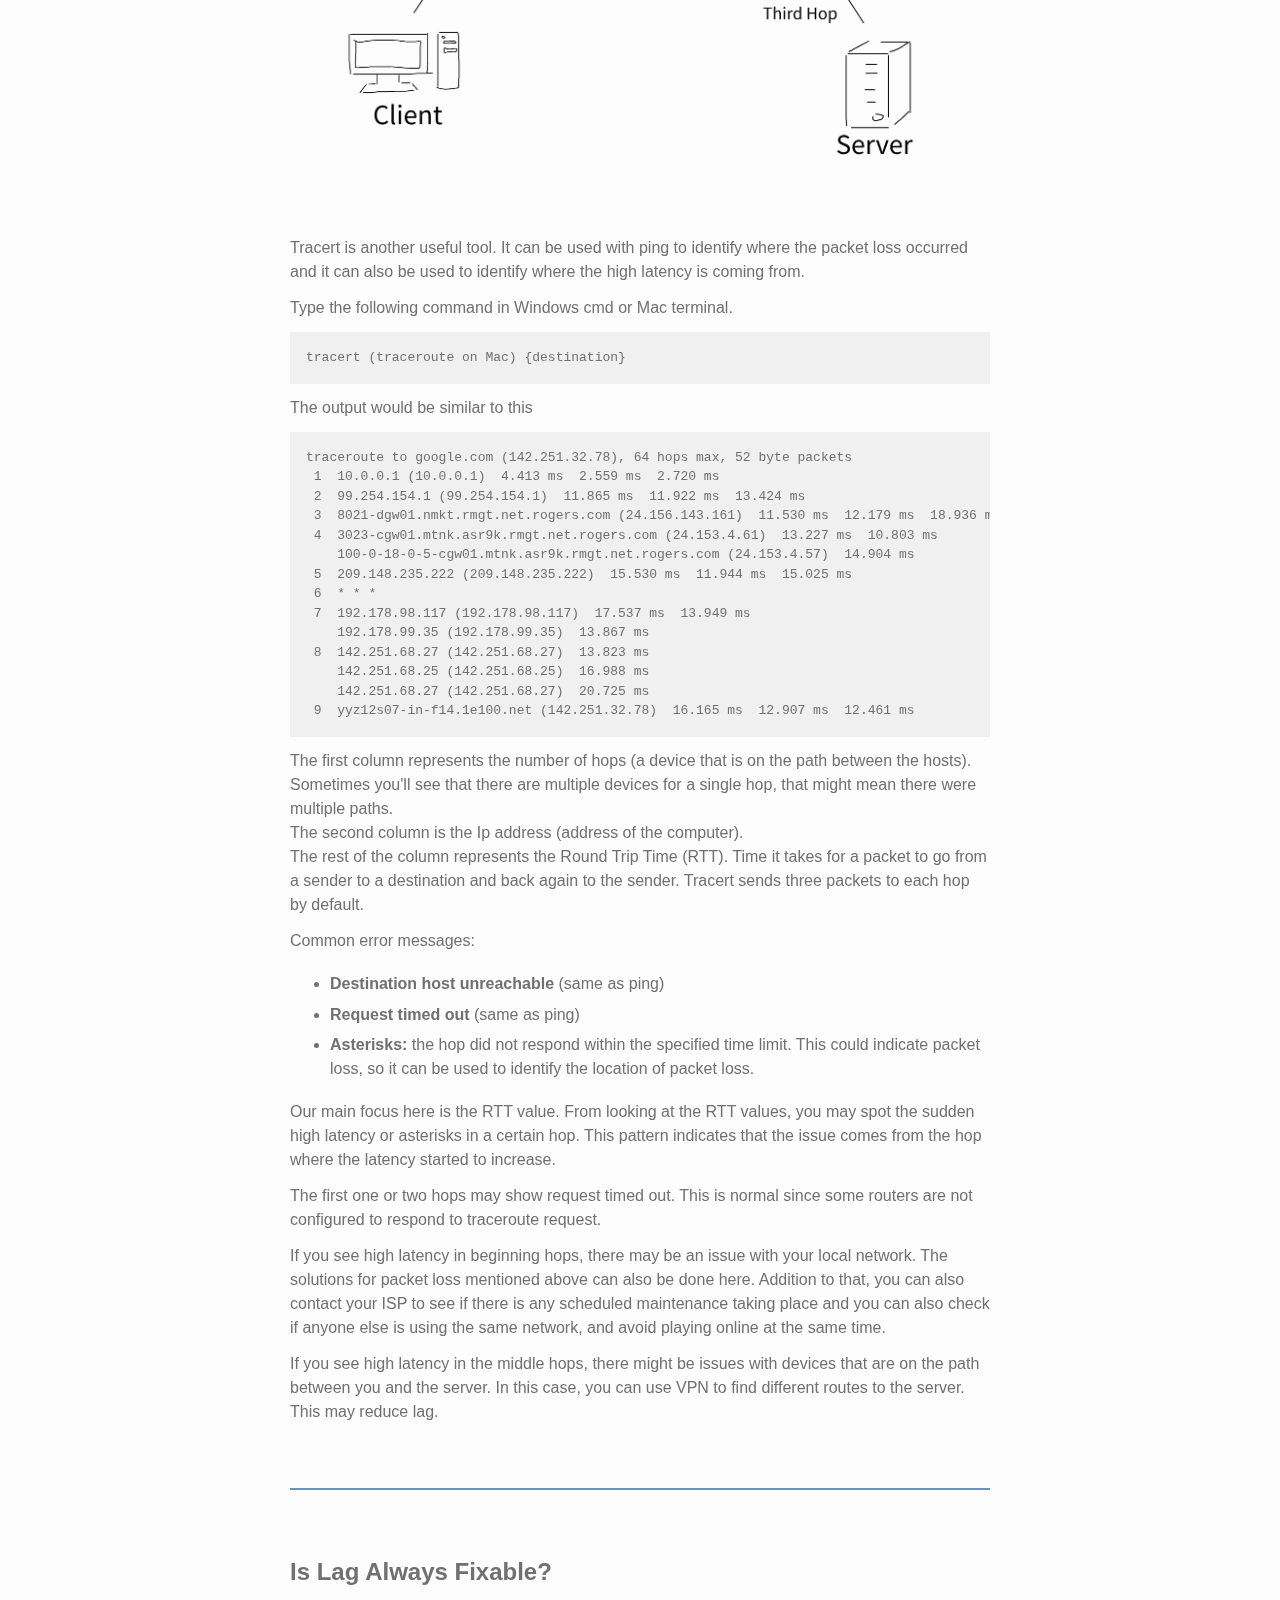
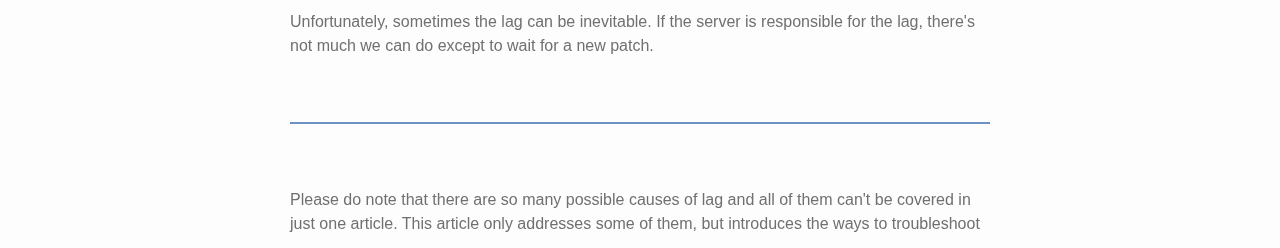
==== commit 1b908608: "Update index.html" ====
--- a/index.html
+++ b/index.html
@@ -74,6 +74,7 @@
 <p>You can access router setting by typing your router's IP address into your browser. This can usually be found in your router's manual</p>
 
 <h4>Tracert</h4>
+<img src="Figure2.png" width="700">
 <p>Tracert is another useful tool. It can be used with ping to identify where the packet loss occurred and it can also be used to identify where the high latency is coming from.</p>
 <p>Type the following command in Windows cmd or Mac terminal.</p>
 <pre>
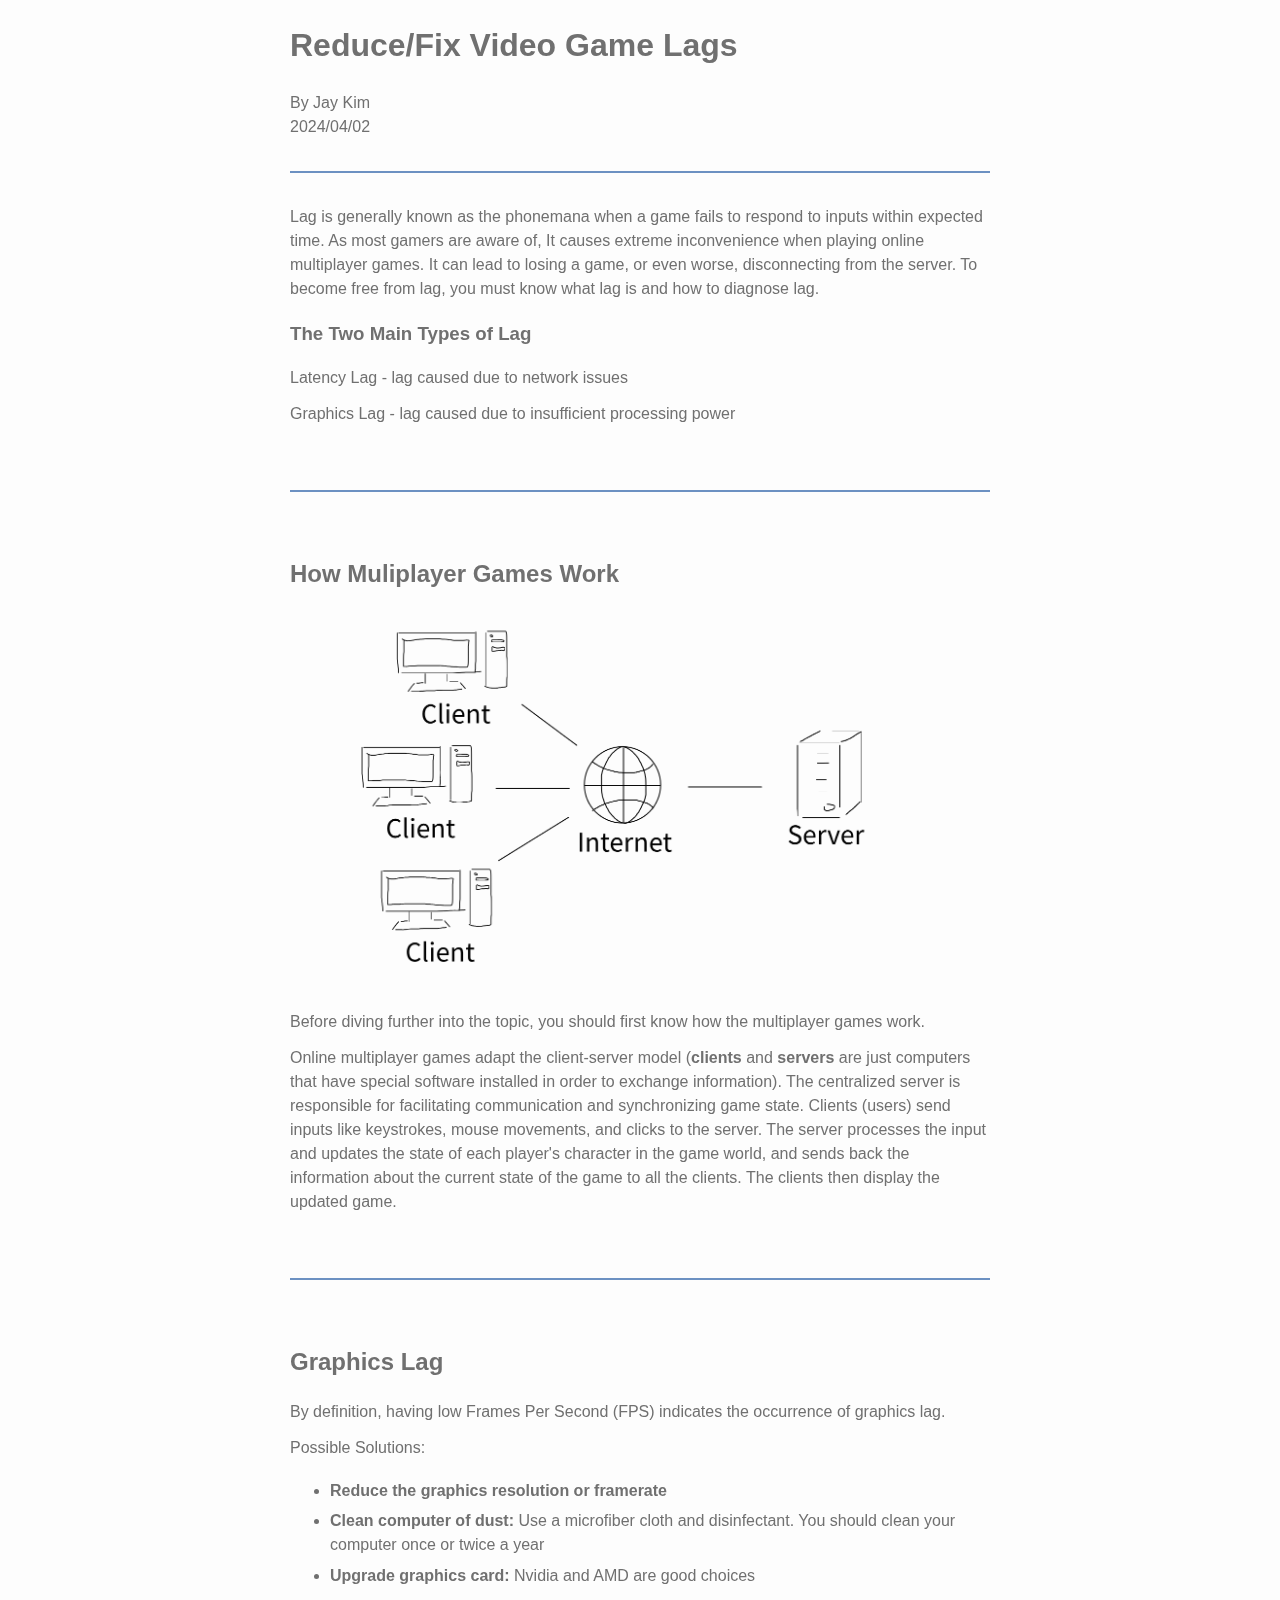
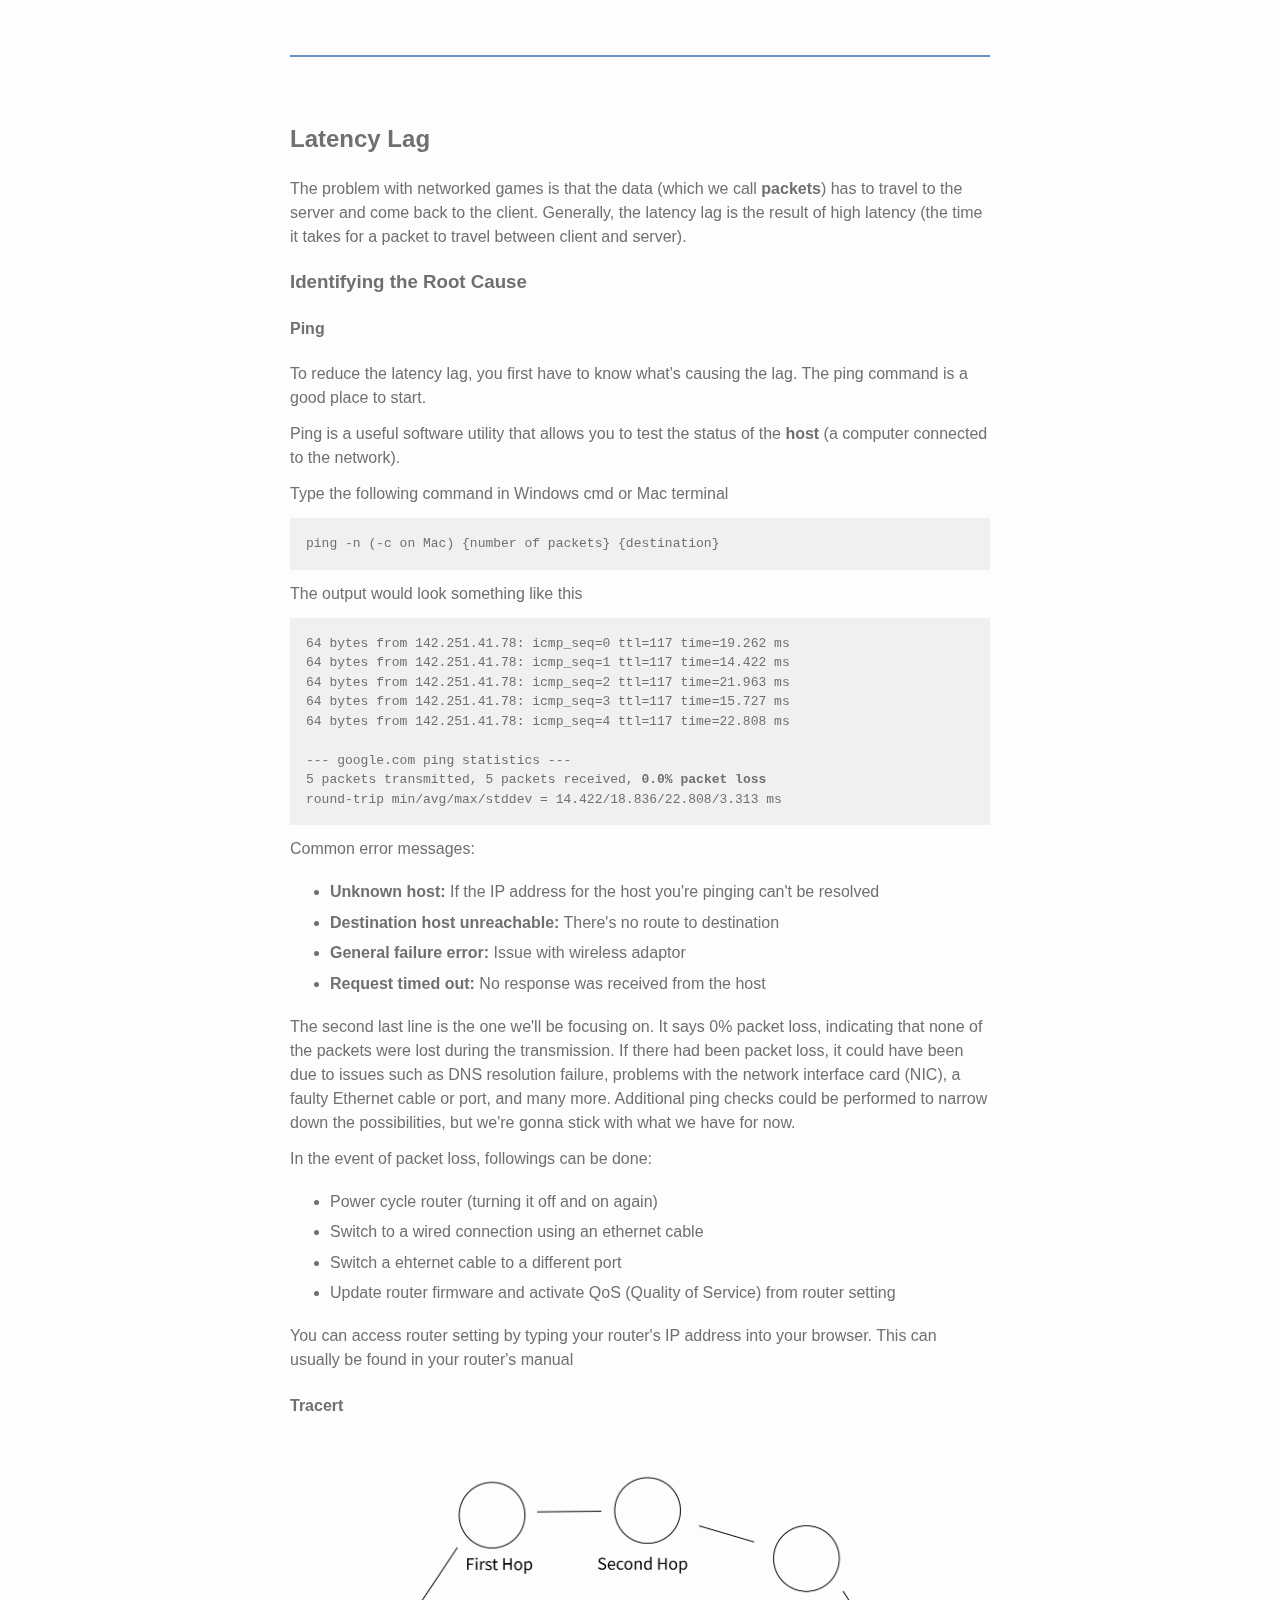
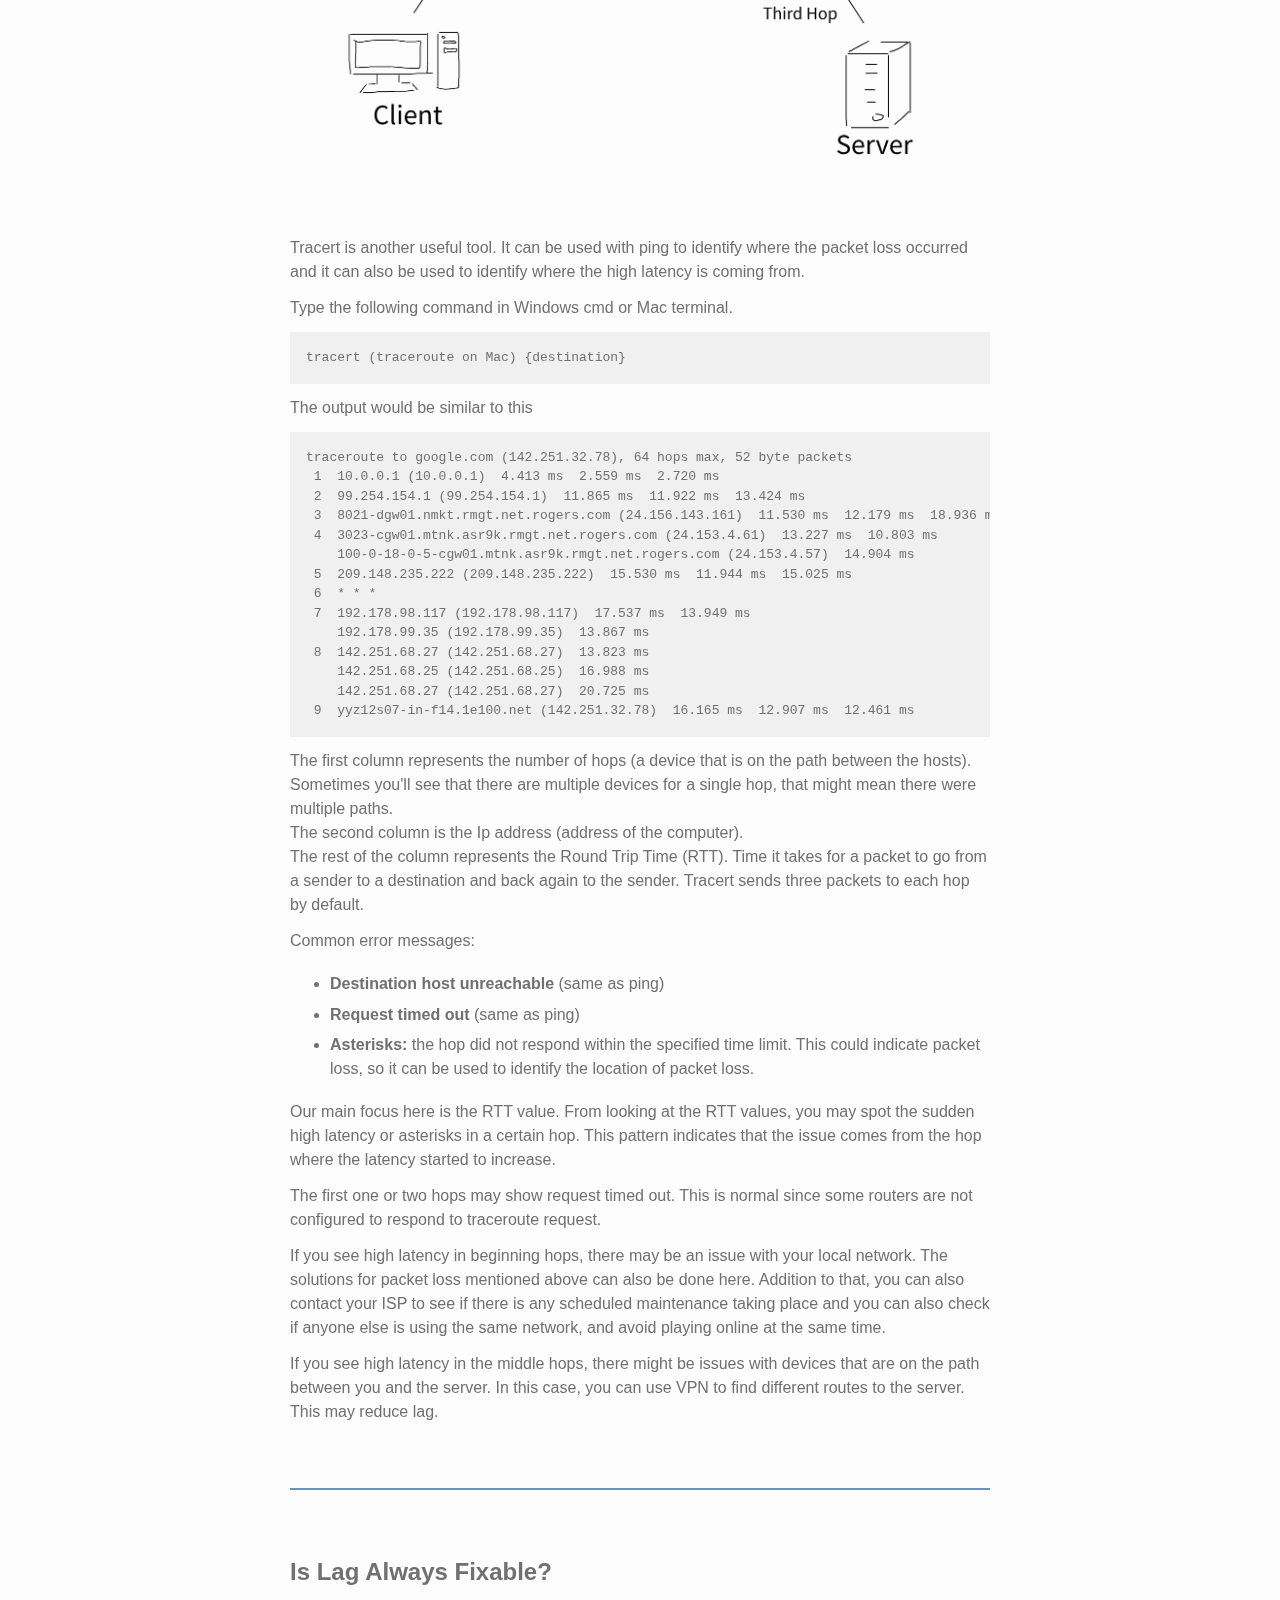
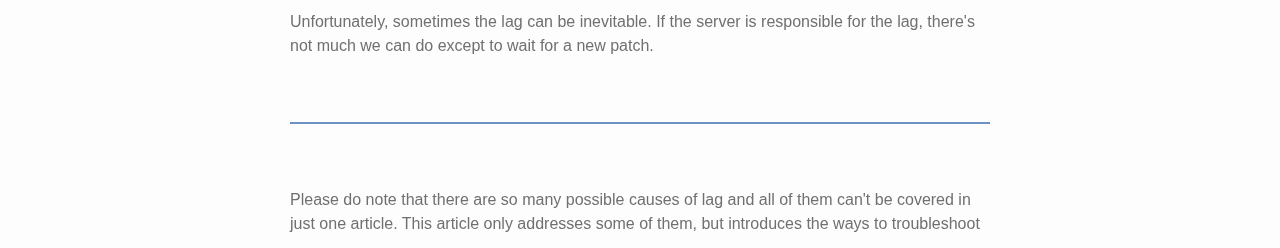
==== commit 7f4c5dcd: "Update index.html" ====
--- a/index.html
+++ b/index.html
@@ -53,7 +53,7 @@
 64 bytes from 142.251.41.78: icmp_seq=4 ttl=117 time=22.808 ms
 
 --- google.com ping statistics ---
-5 packets transmitted, 5 packets received, 0.0% packet loss
+5 packets transmitted, 5 packets received, <strong style="color=#6C91C2">0.0% packet loss</strong>
 round-trip min/avg/max/stddev = 14.422/18.836/22.808/3.313 ms
 </pre>
 <p>Common error messages:</p>
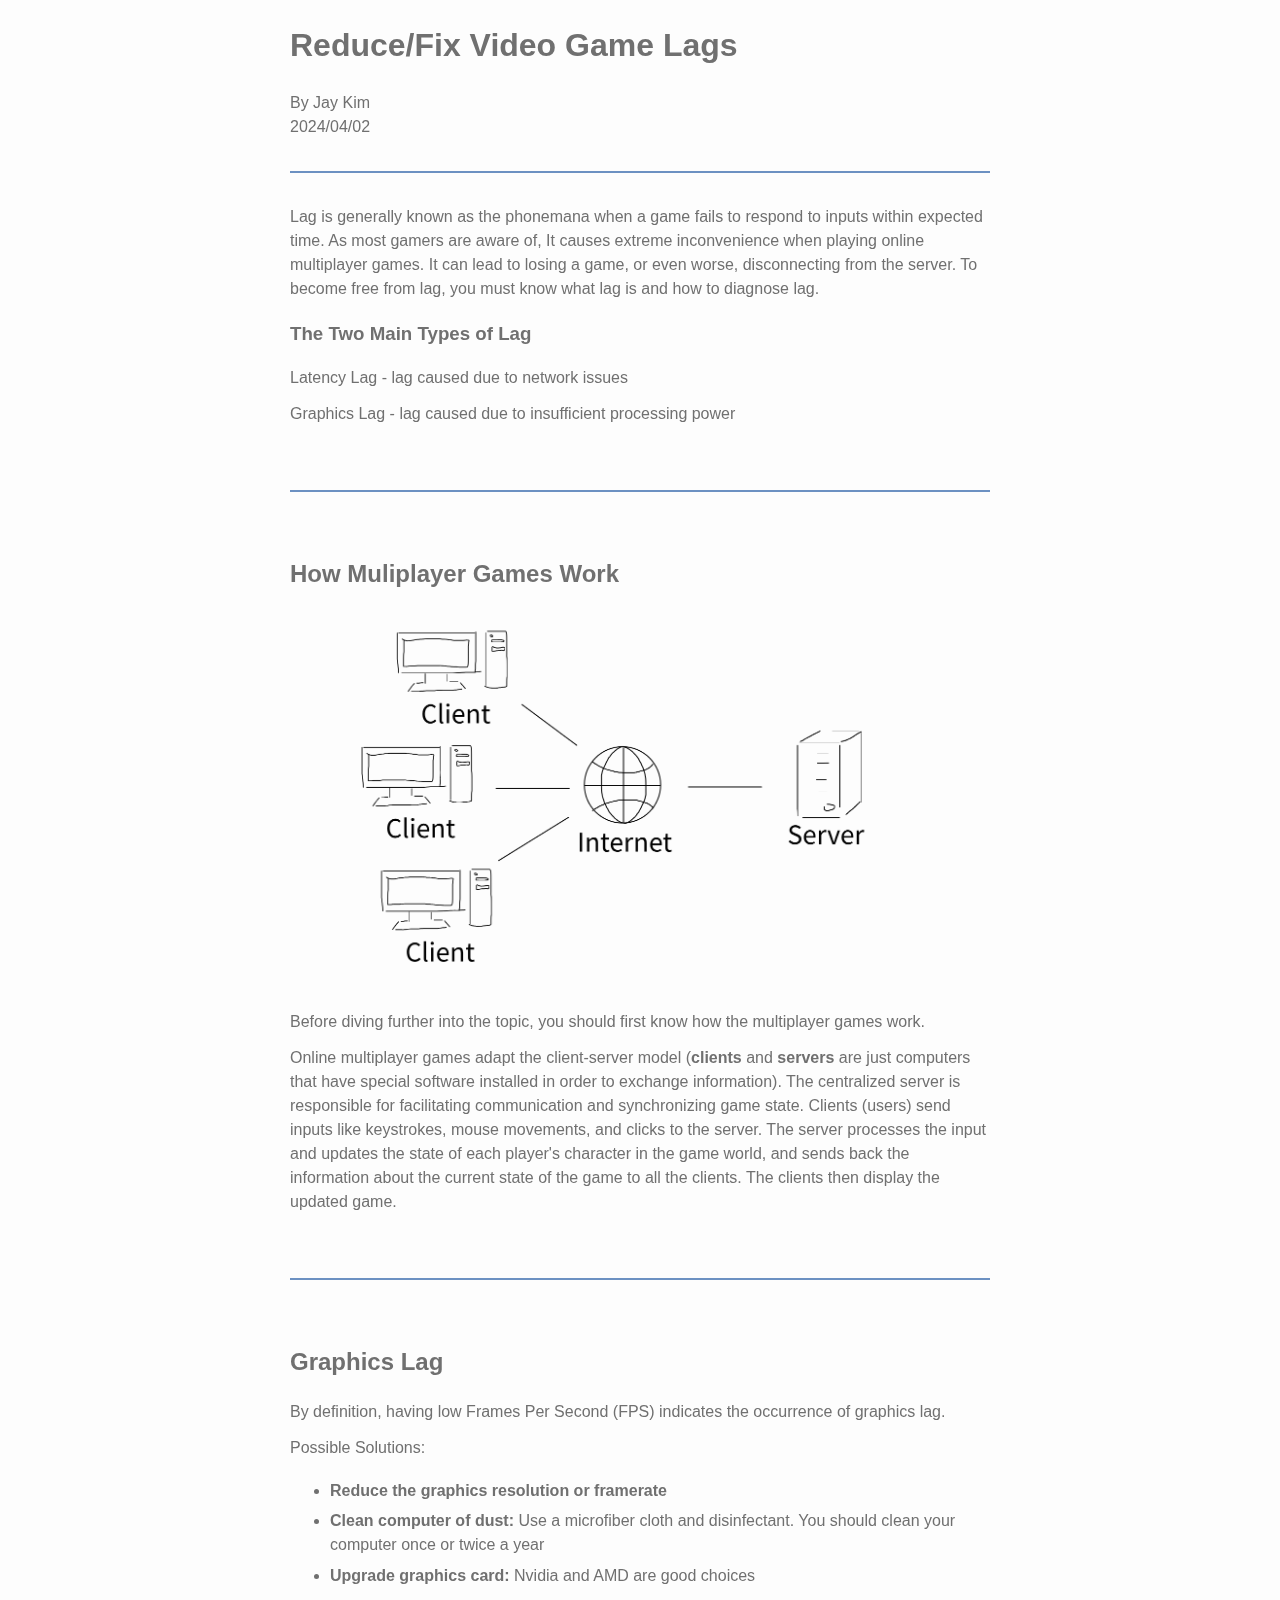
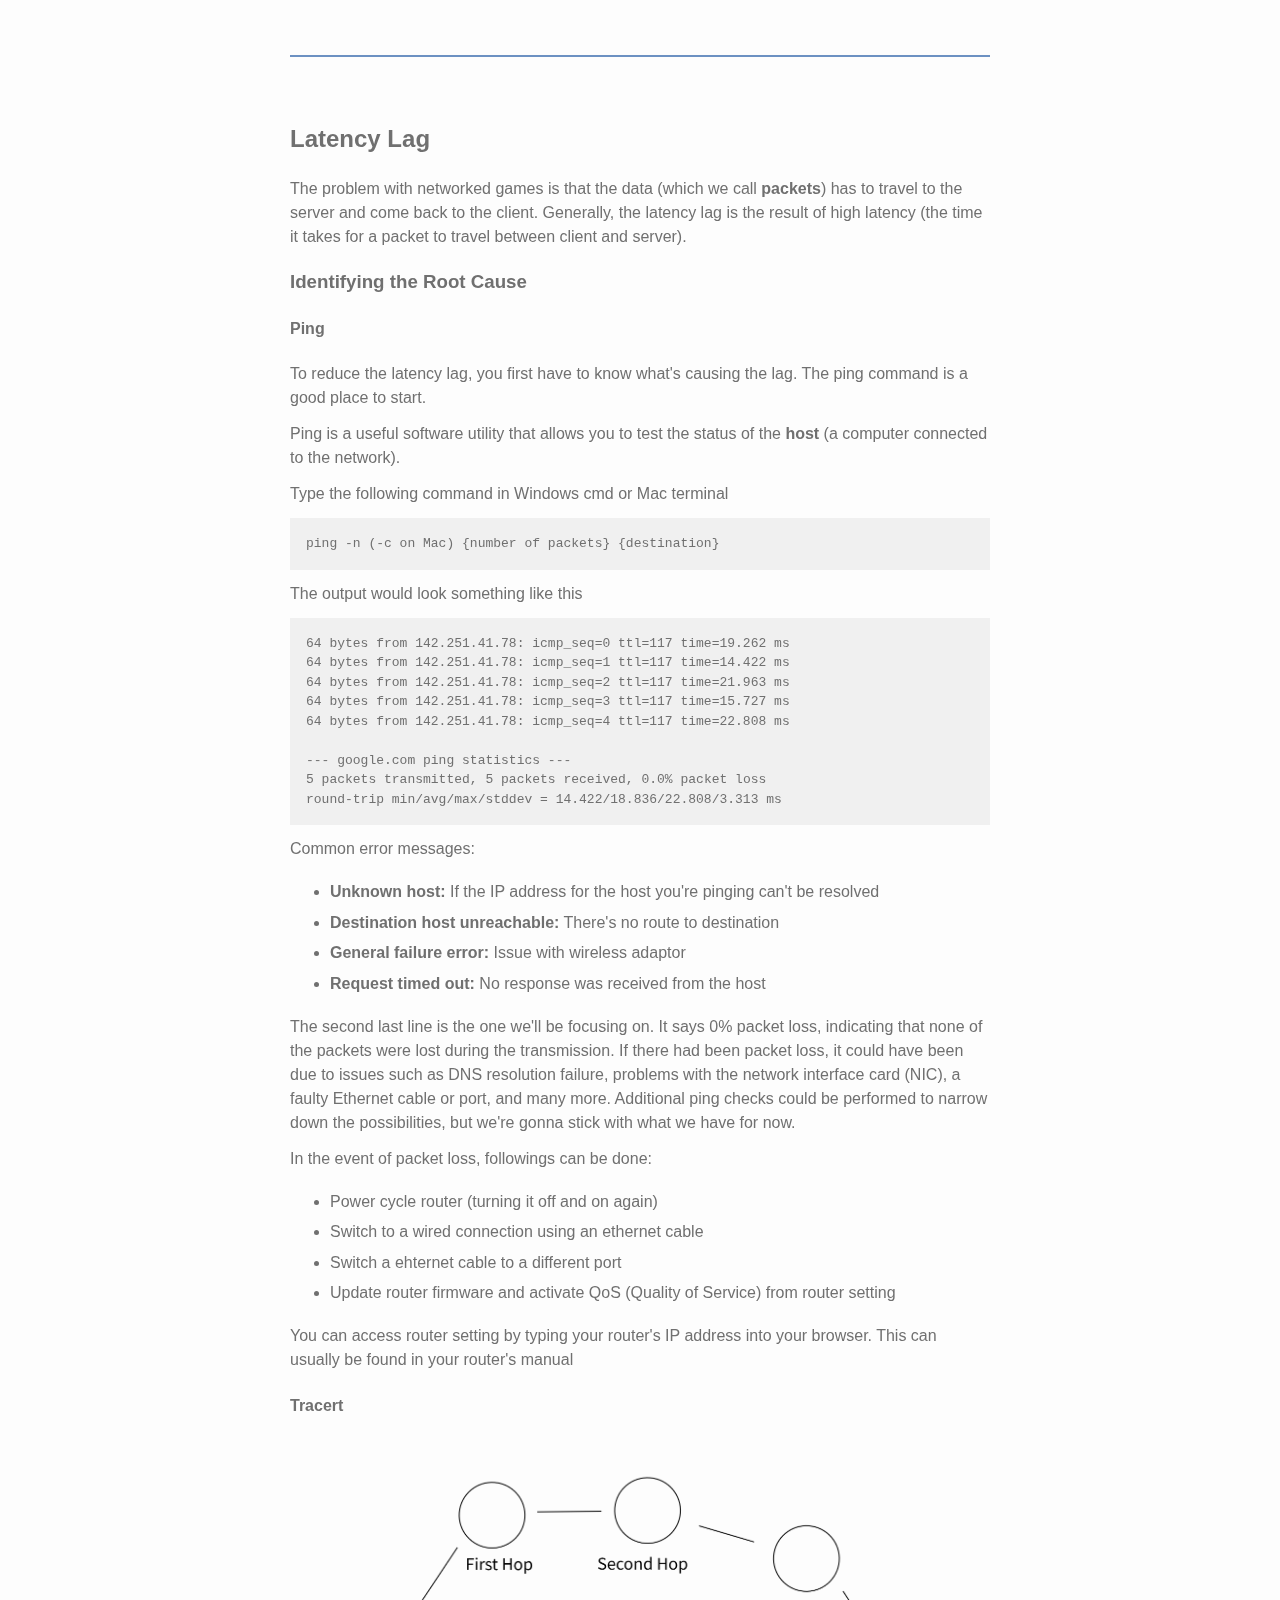
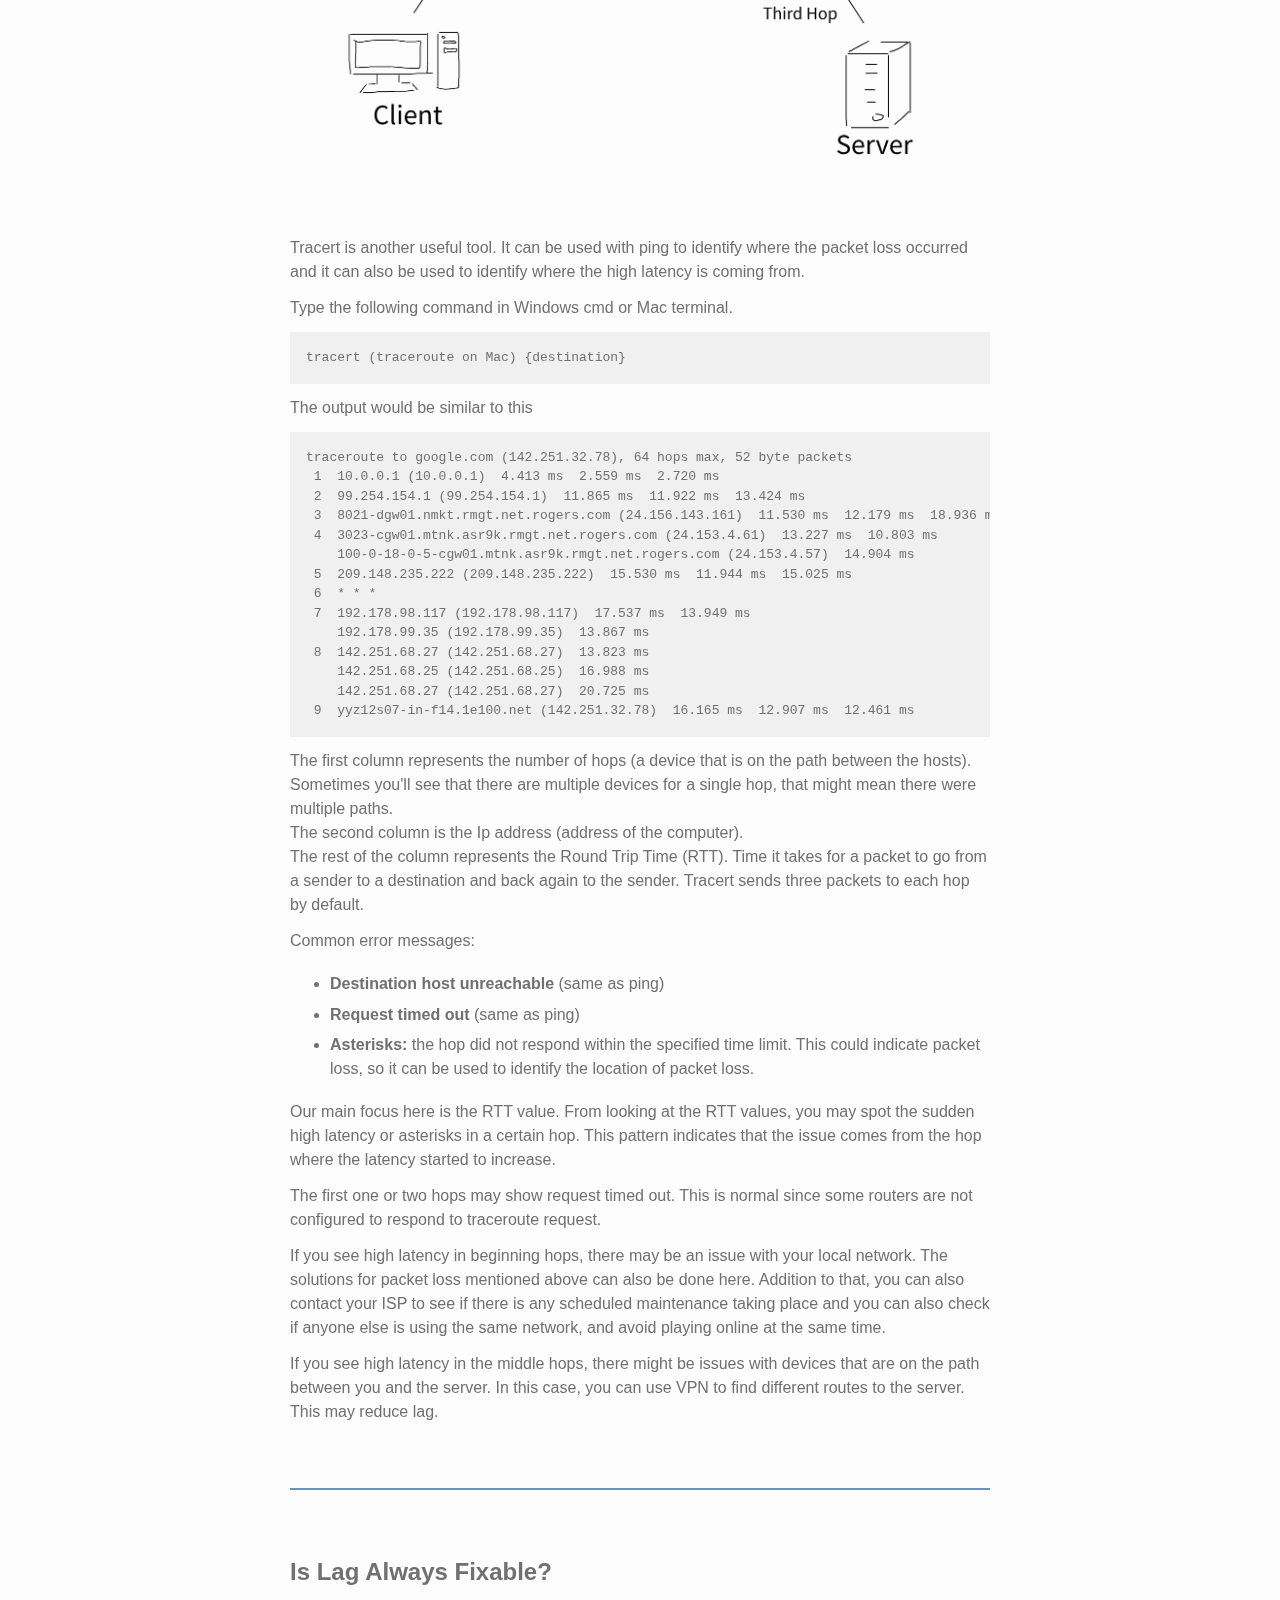
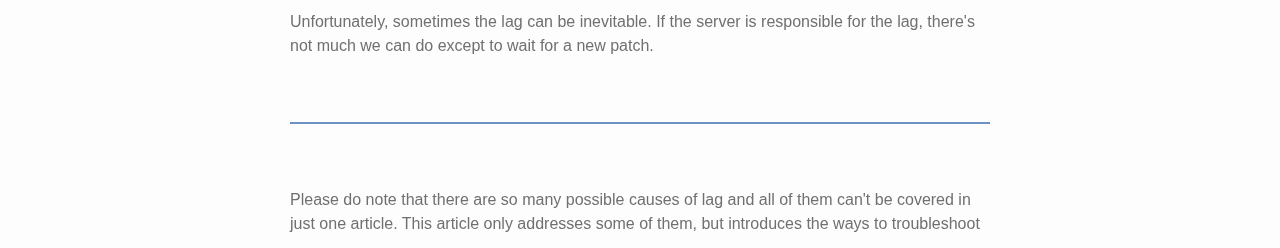
==== commit 7c4bf010: "Update index.html" ====
--- a/index.html
+++ b/index.html
@@ -53,7 +53,7 @@
 64 bytes from 142.251.41.78: icmp_seq=4 ttl=117 time=22.808 ms
 
 --- google.com ping statistics ---
-5 packets transmitted, 5 packets received, <strong style="color=#6C91C2">0.0% packet loss</strong>
+5 packets transmitted, 5 packets received, <span><span style="color=#6C91C2">0.0% packet loss</span></span>
 round-trip min/avg/max/stddev = 14.422/18.836/22.808/3.313 ms
 </pre>
 <p>Common error messages:</p>
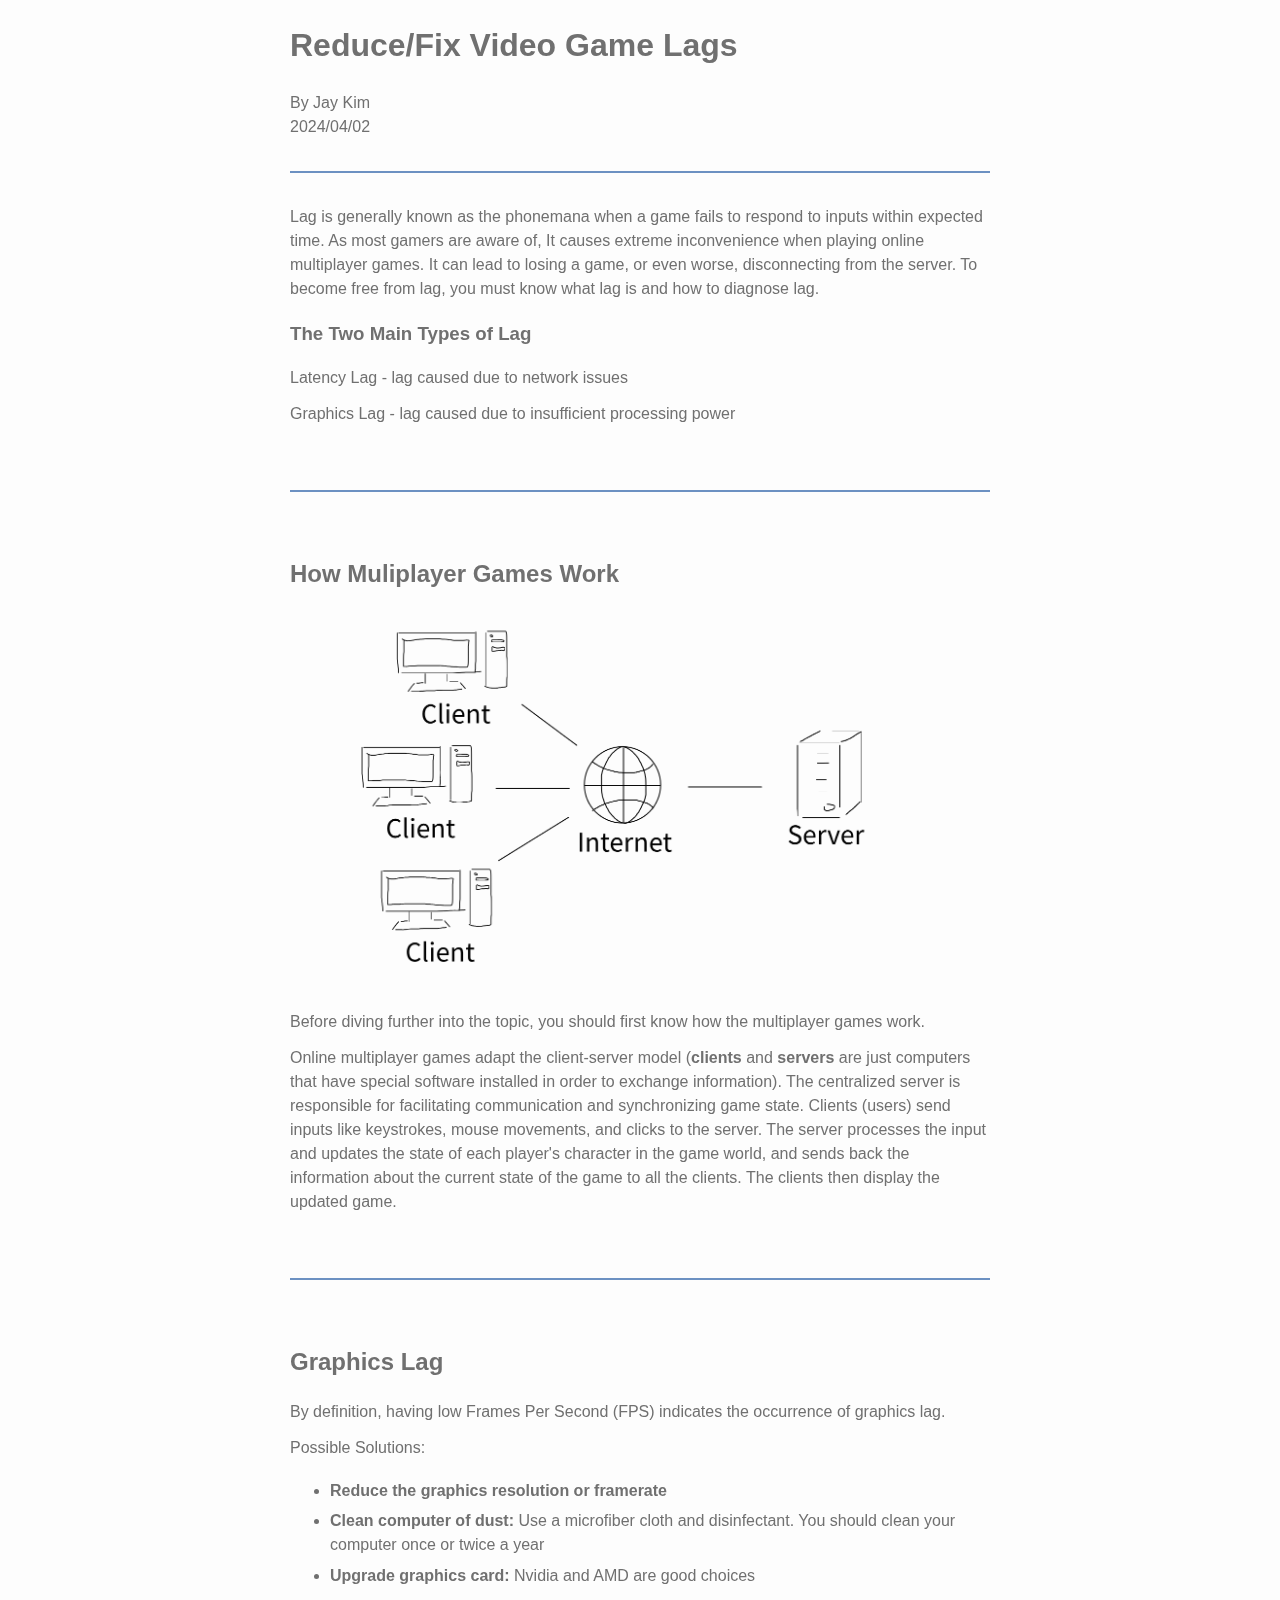
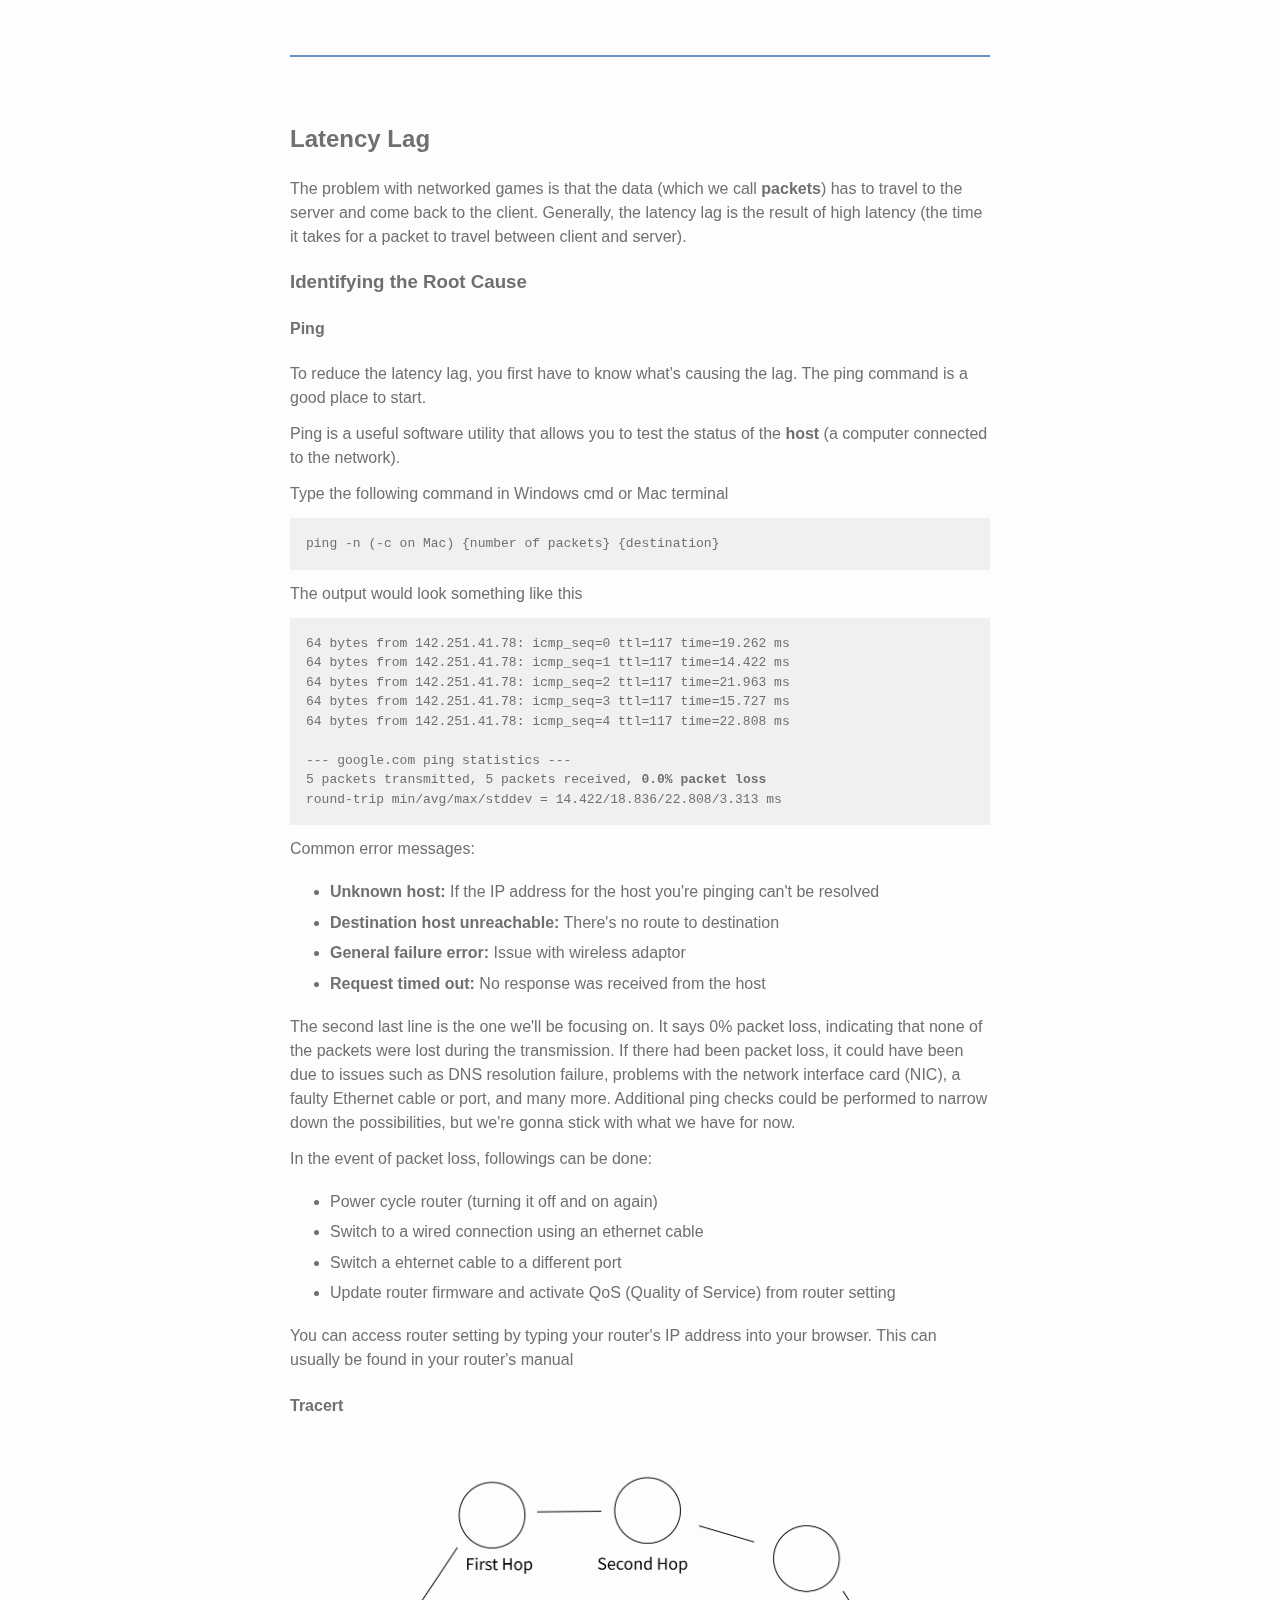
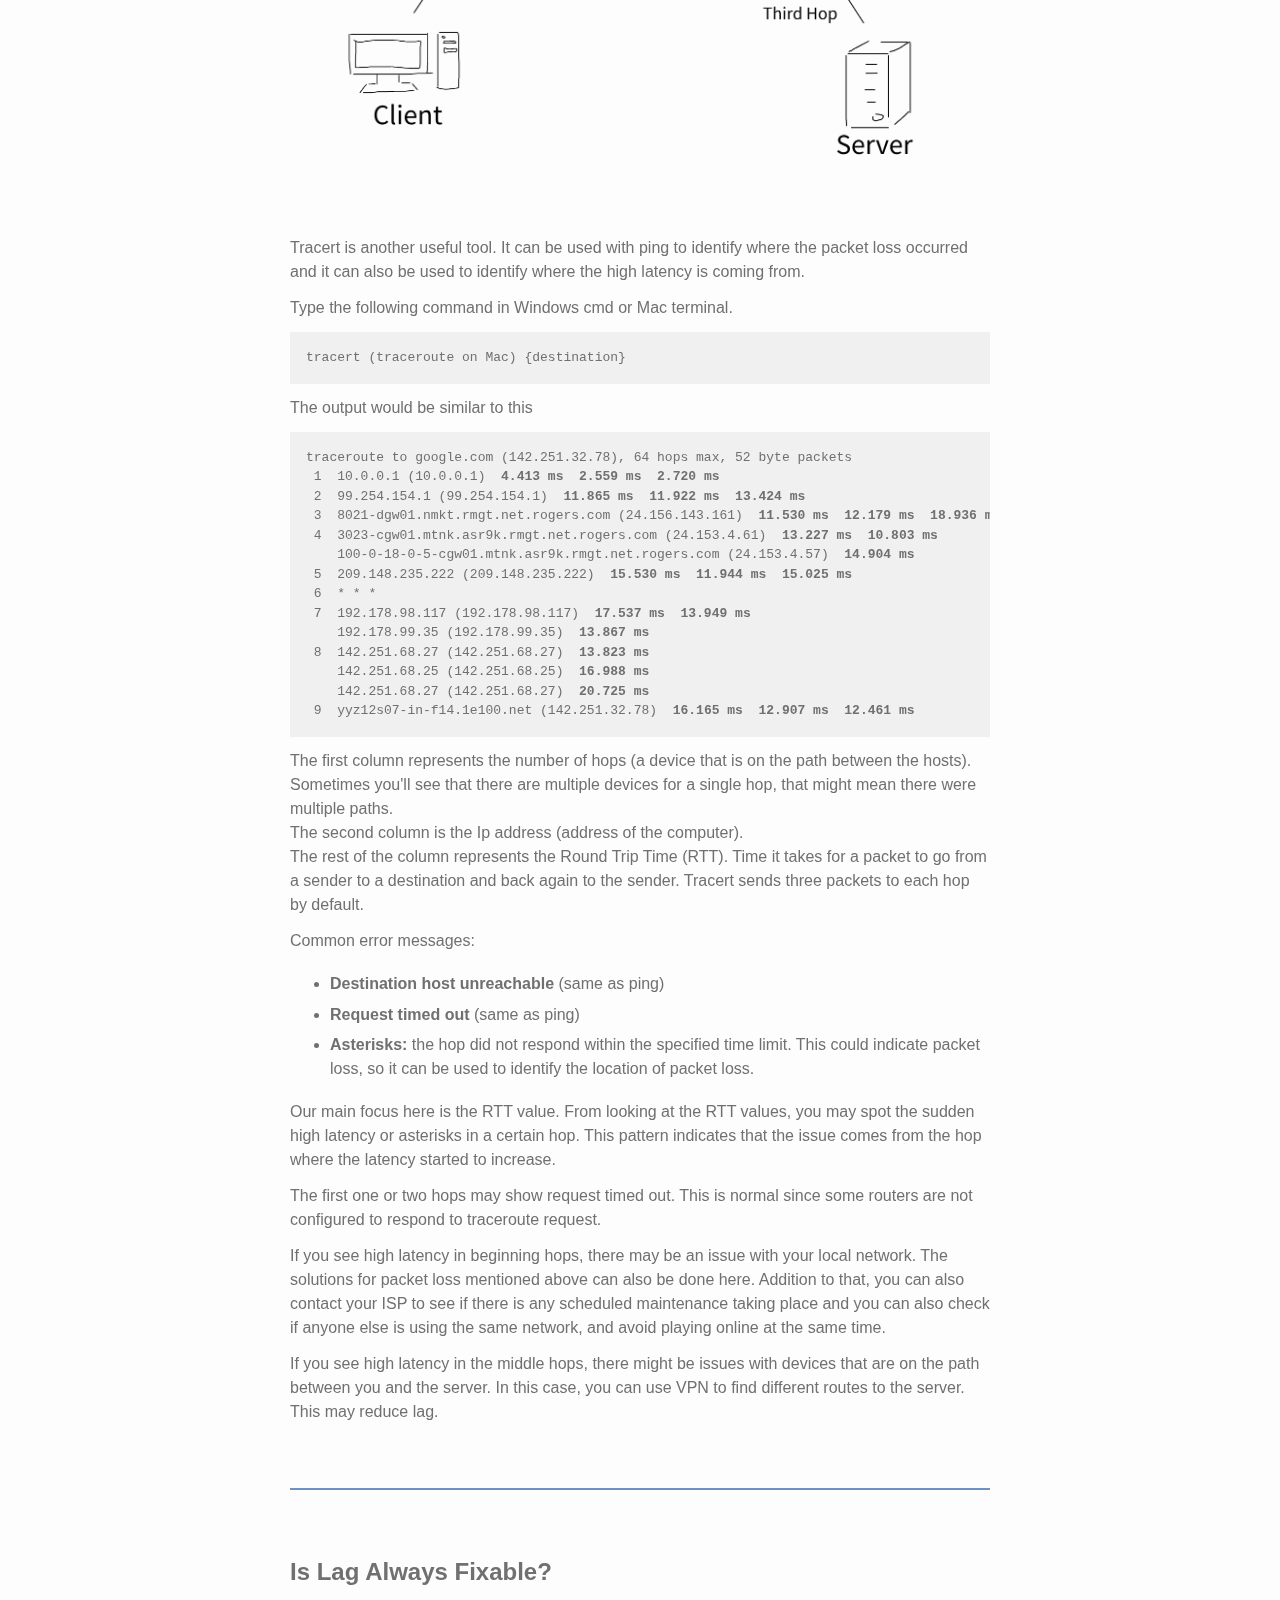
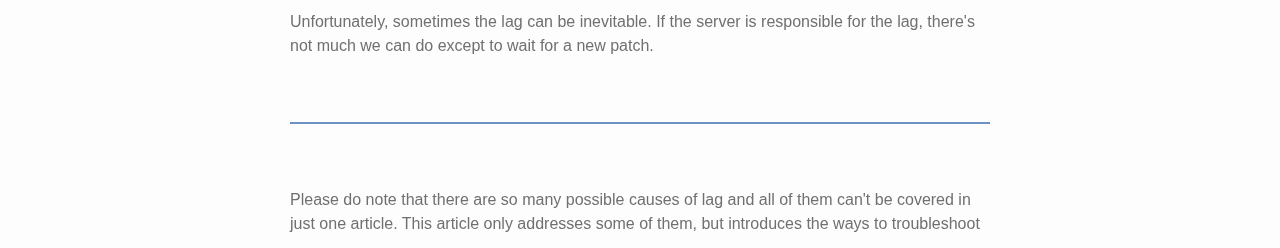
==== commit 20c2a453: "Update index.html" ====
--- a/index.html
+++ b/index.html
@@ -53,7 +53,7 @@
 64 bytes from 142.251.41.78: icmp_seq=4 ttl=117 time=22.808 ms
 
 --- google.com ping statistics ---
-5 packets transmitted, 5 packets received, <span><span style="color=#6C91C2">0.0% packet loss</span></span>
+5 packets transmitted, 5 packets received, <strong>0.0% packet loss</strong>
 round-trip min/avg/max/stddev = 14.422/18.836/22.808/3.313 ms
 </pre>
 <p>Common error messages:</p>
@@ -83,19 +83,19 @@
 <p>The output would be similar to this</p>
 <pre>
 traceroute to google.com (142.251.32.78), 64 hops max, 52 byte packets
- 1  10.0.0.1 (10.0.0.1)  4.413 ms  2.559 ms  2.720 ms
- 2  99.254.154.1 (99.254.154.1)  11.865 ms  11.922 ms  13.424 ms
- 3  8021-dgw01.nmkt.rmgt.net.rogers.com (24.156.143.161)  11.530 ms  12.179 ms  18.936 ms
- 4  3023-cgw01.mtnk.asr9k.rmgt.net.rogers.com (24.153.4.61)  13.227 ms  10.803 ms
-    100-0-18-0-5-cgw01.mtnk.asr9k.rmgt.net.rogers.com (24.153.4.57)  14.904 ms
- 5  209.148.235.222 (209.148.235.222)  15.530 ms  11.944 ms  15.025 ms
+ 1  10.0.0.1 (10.0.0.1)  <strong>4.413 ms  2.559 ms  2.720 ms</strong>
+ 2  99.254.154.1 (99.254.154.1)  <strong>11.865 ms  11.922 ms  13.424 ms</strong>
+ 3  8021-dgw01.nmkt.rmgt.net.rogers.com (24.156.143.161)  <strong>11.530 ms  12.179 ms  18.936 ms</strong>
+ 4  3023-cgw01.mtnk.asr9k.rmgt.net.rogers.com (24.153.4.61)  <strong>13.227 ms  10.803 ms</strong>
+    100-0-18-0-5-cgw01.mtnk.asr9k.rmgt.net.rogers.com (24.153.4.57)  <strong>14.904 ms</strong>
+ 5  209.148.235.222 (209.148.235.222)  <strong>15.530 ms  11.944 ms  15.025 ms</strong>
  6  * * *
- 7  192.178.98.117 (192.178.98.117)  17.537 ms  13.949 ms
-    192.178.99.35 (192.178.99.35)  13.867 ms
- 8  142.251.68.27 (142.251.68.27)  13.823 ms
-    142.251.68.25 (142.251.68.25)  16.988 ms
-    142.251.68.27 (142.251.68.27)  20.725 ms
- 9  yyz12s07-in-f14.1e100.net (142.251.32.78)  16.165 ms  12.907 ms  12.461 ms
+ 7  192.178.98.117 (192.178.98.117)  <strong>17.537 ms  13.949 ms</strong>
+    192.178.99.35 (192.178.99.35)  <strong>13.867 ms</strong>
+ 8  142.251.68.27 (142.251.68.27)  <strong>13.823 ms</strong>
+    142.251.68.25 (142.251.68.25)  <strong>16.988 ms</strong>
+    142.251.68.27 (142.251.68.27)  <strong>20.725 ms</strong>
+ 9  yyz12s07-in-f14.1e100.net (142.251.32.78)  <strong>16.165 ms  12.907 ms  12.461 ms</strong>
 </pre>
 <p>The first column represents the number of hops (a device that is on the path between the hosts). Sometimes you'll see that there are multiple devices for a single hop, that might mean there were multiple paths.<br>
  The second column is the Ip address (address of the computer).<br>
